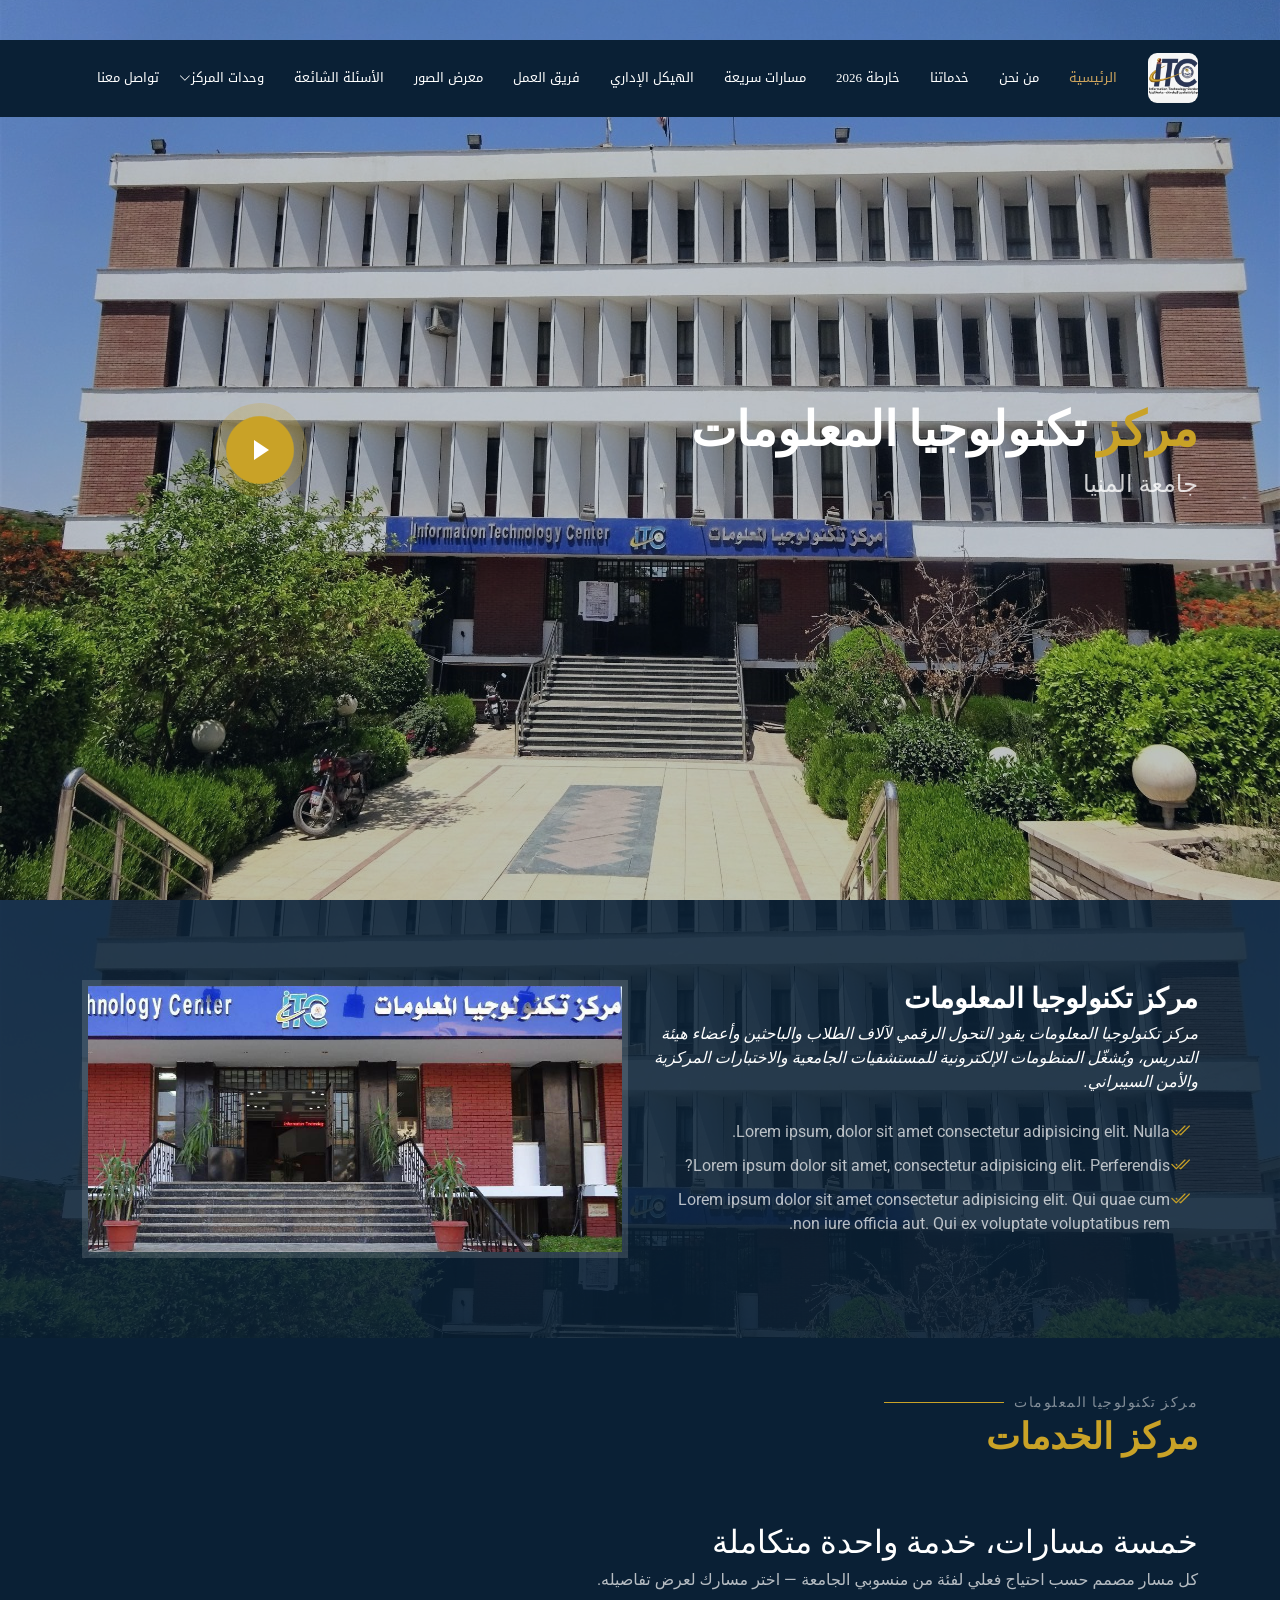
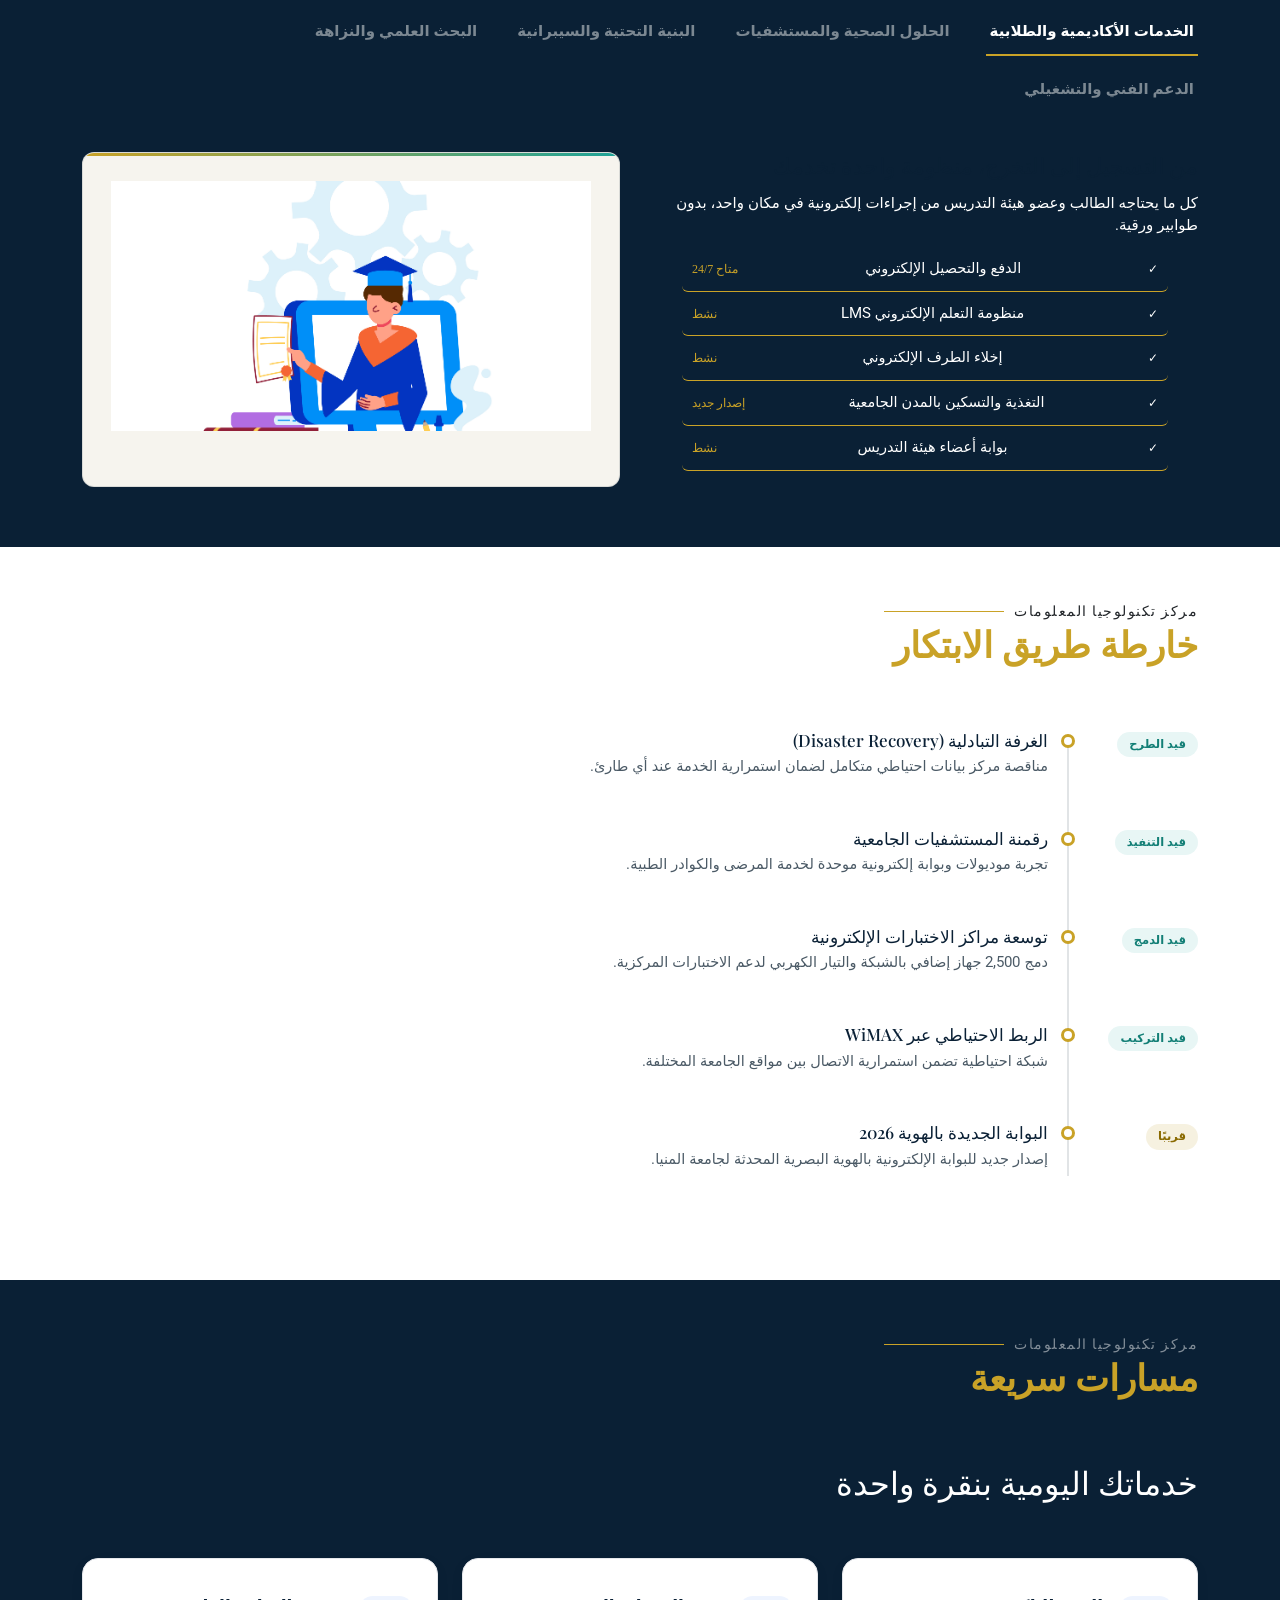
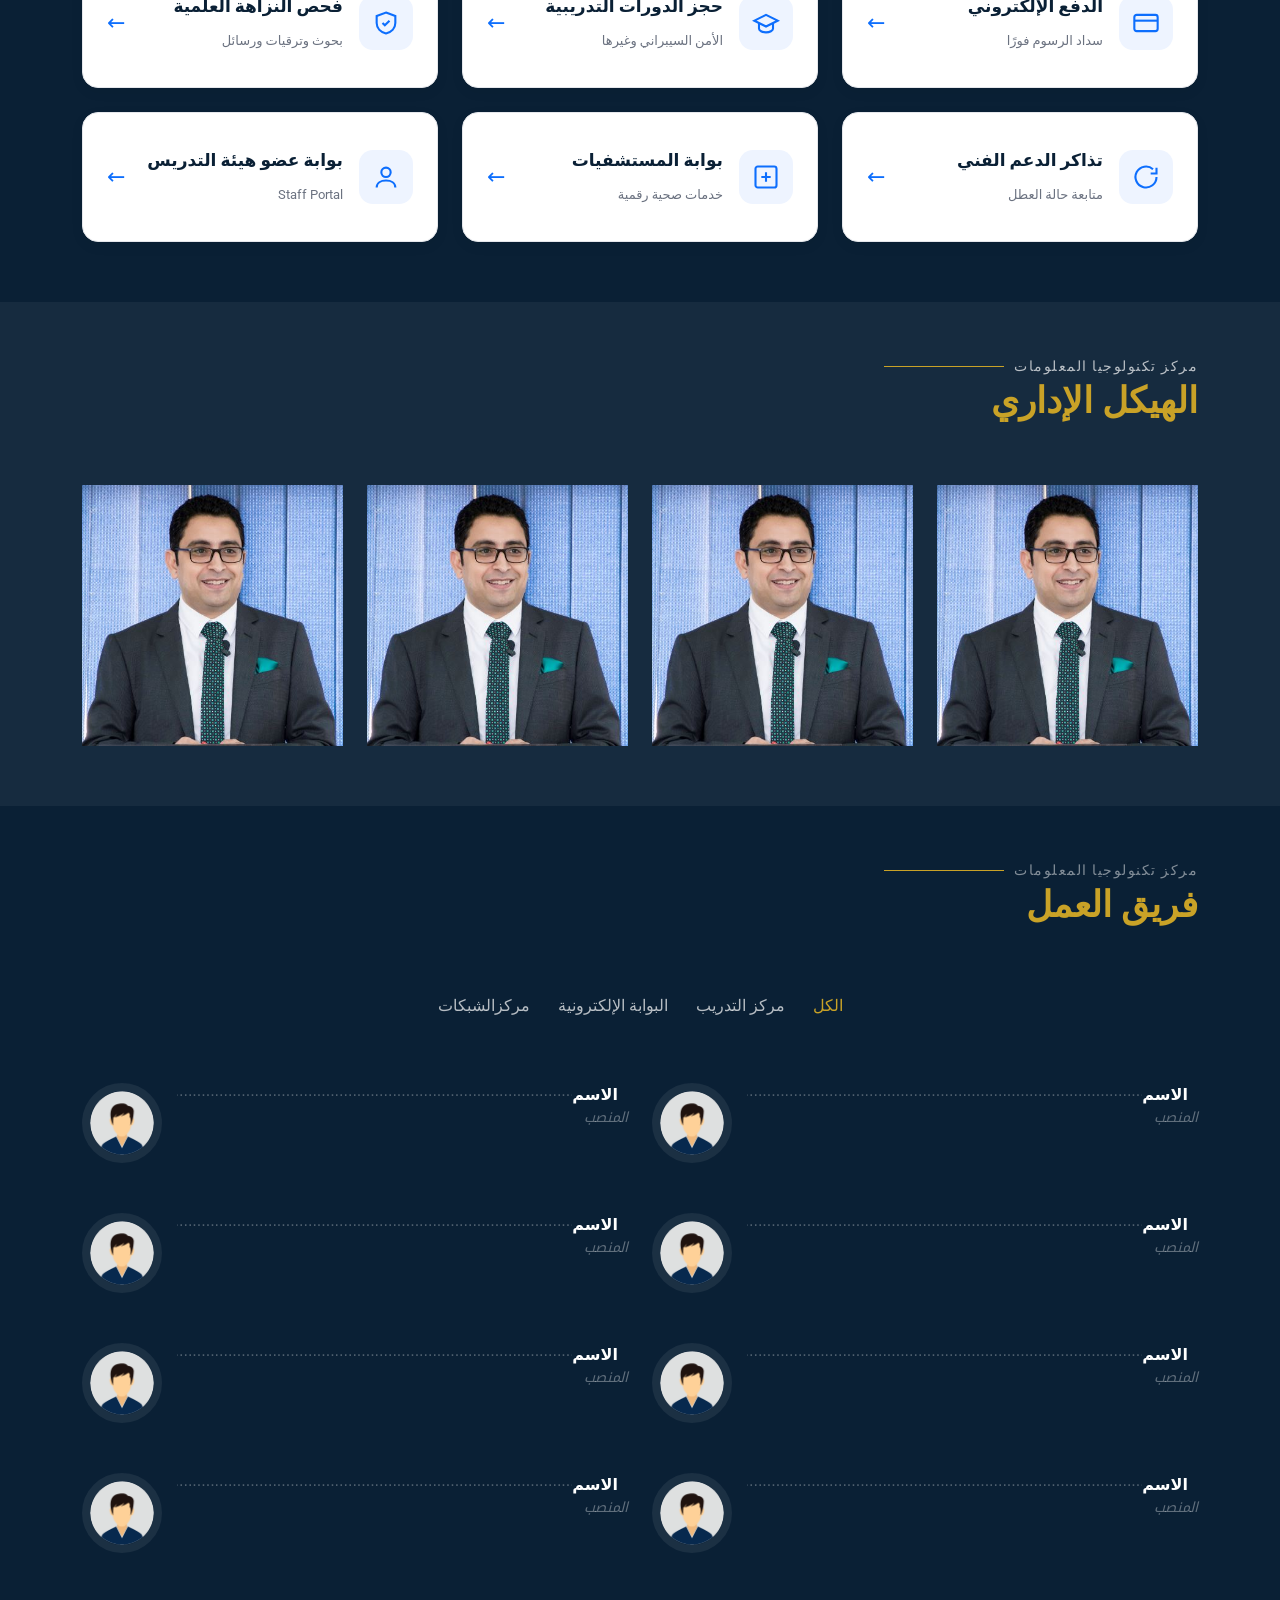
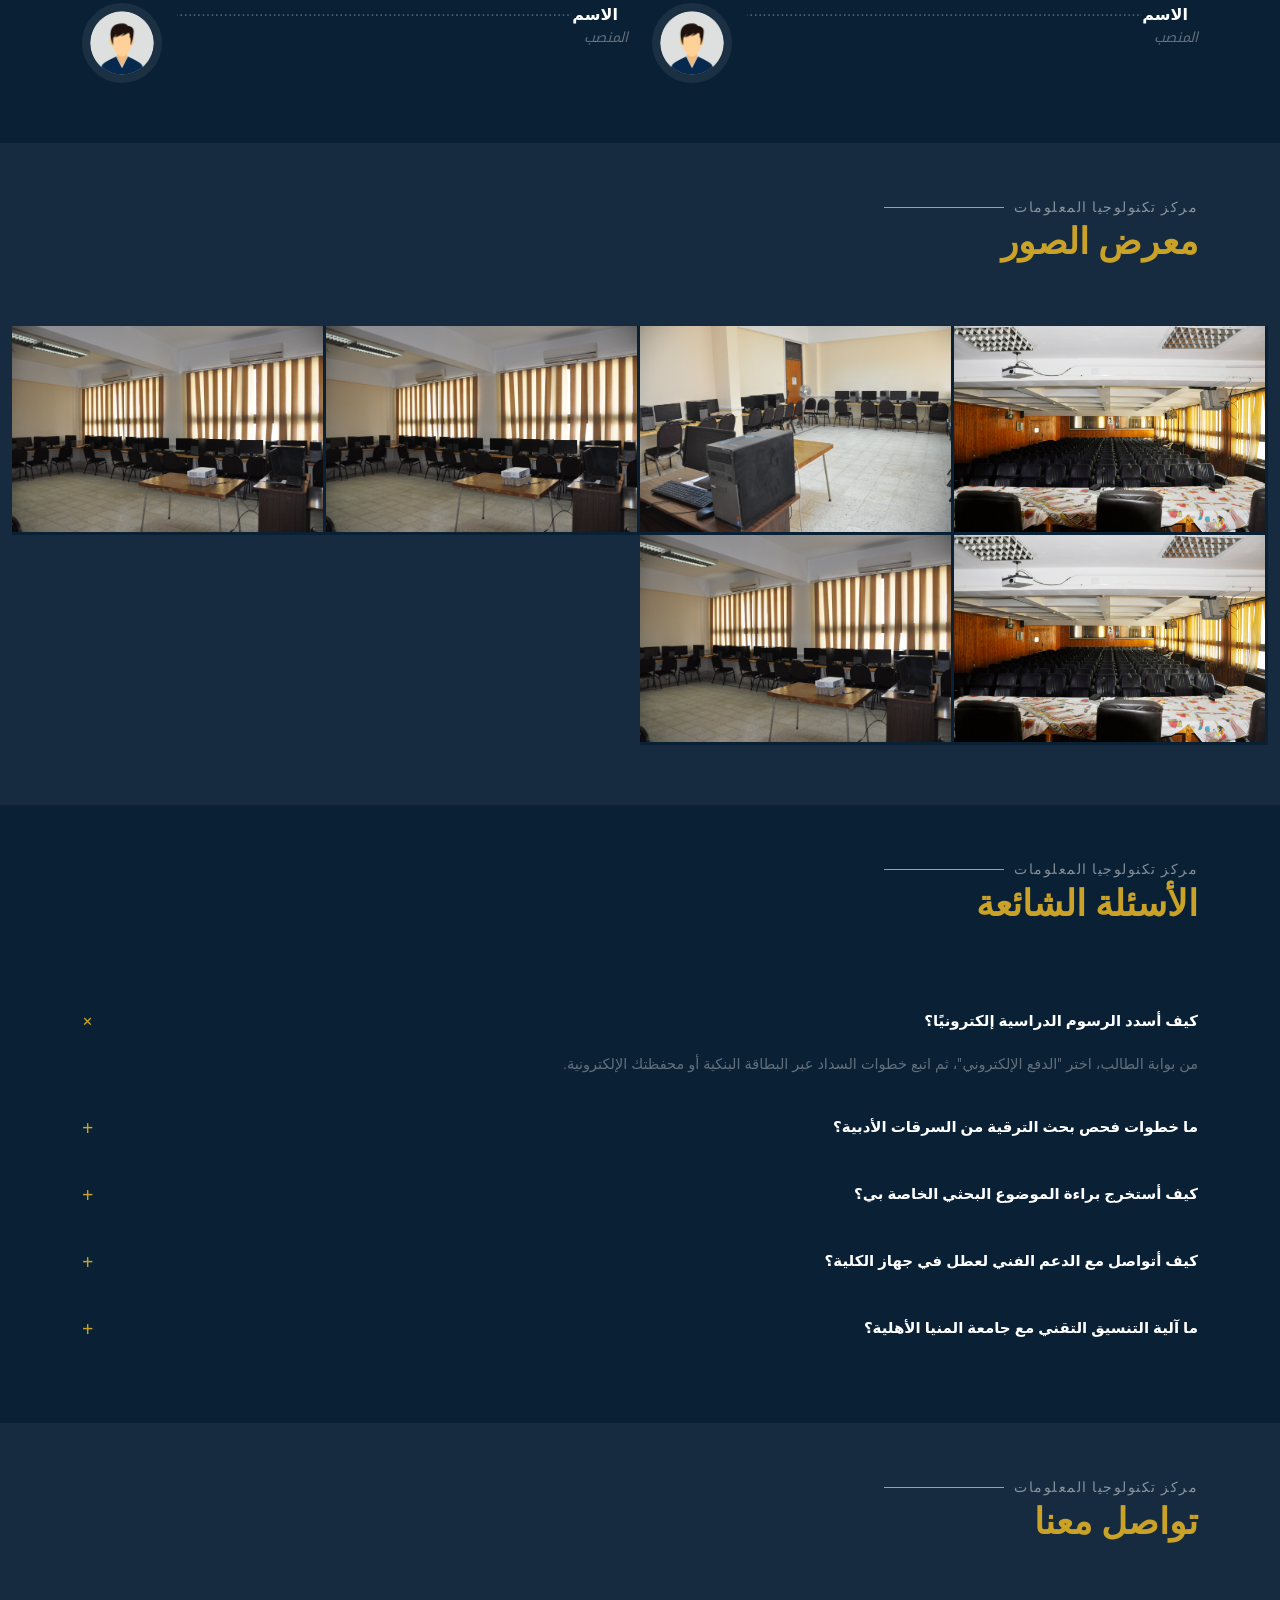
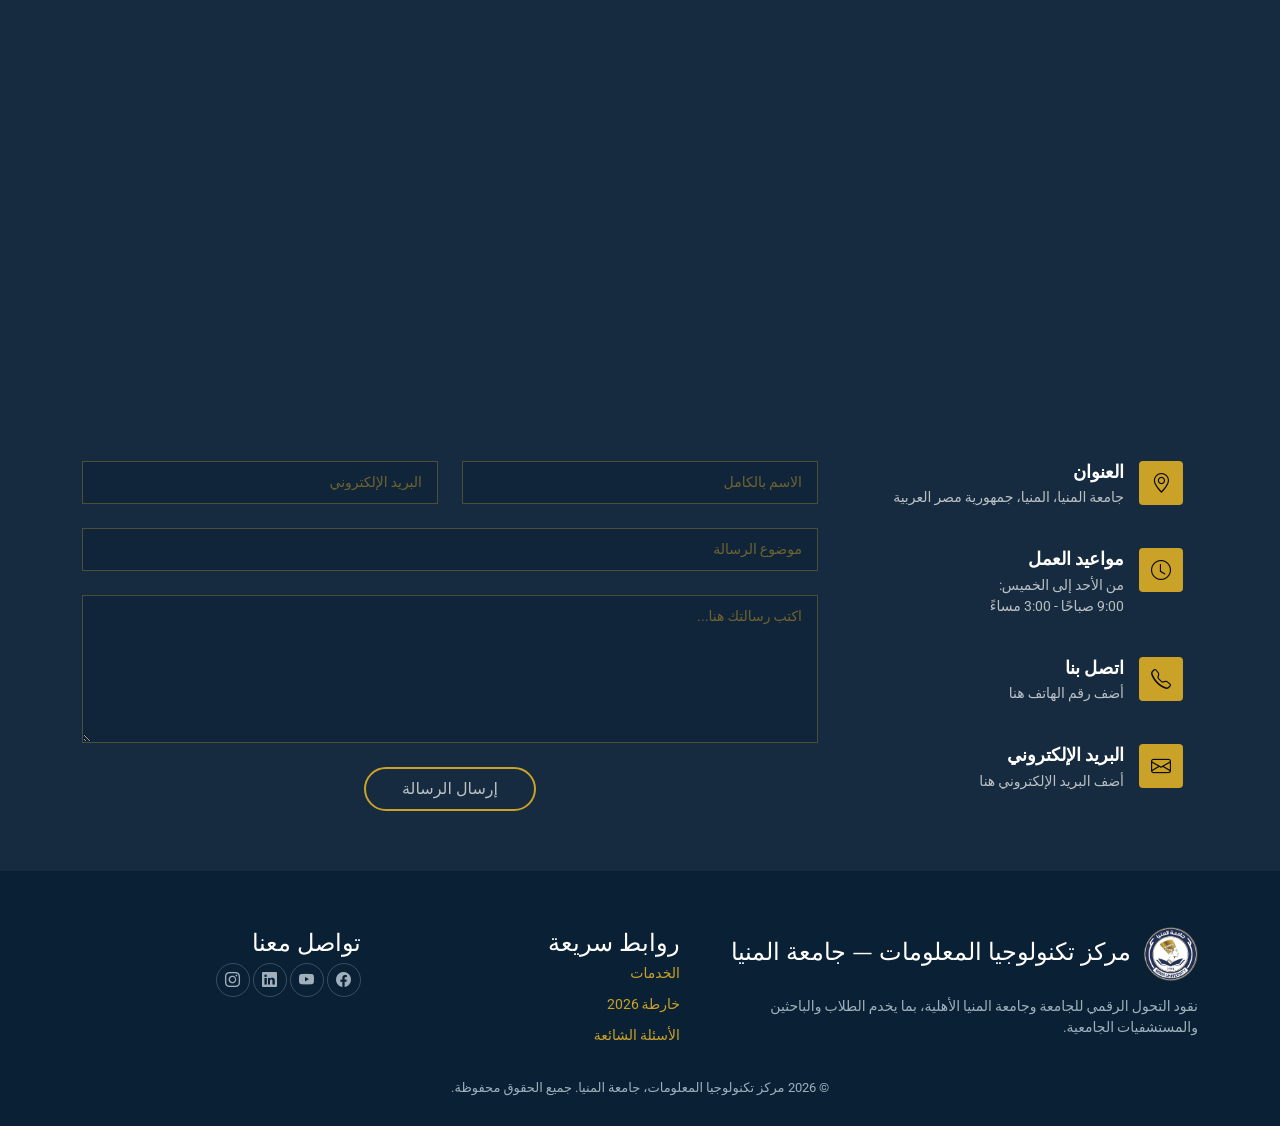
==== index.html @ e93d717c "Initial project upload" ====
<!DOCTYPE html>
<html lang="en">

<head>
  <meta charset="utf-8">
  <meta content="width=device-width, initial-scale=1.0" name="viewport">
  <title>ITC</title>
  <meta name="description" content="">
  <meta name="keywords" content="">

  <!-- Favicons --> 
  <link href="assets/img/favicon.png" rel="icon">
  <link href="assets/img/apple-touch-icon.png" rel="apple-touch-icon">

  <!-- Fonts -->
  <link href="https://fonts.googleapis.com" rel="preconnect">
  <link href="https://fonts.gstatic.com" rel="preconnect" crossorigin>
  <link href="https://fonts.googleapis.com/css2?family=Roboto:ital,wght@0,100;0,300;0,400;0,500;0,700;0,900;1,100;1,300;1,400;1,500;1,700;1,900&family=Poppins:ital,wght@0,100;0,200;0,300;0,400;0,500;0,600;0,700;0,800;0,900;1,100;1,200;1,300;1,400;1,500;1,600;1,700;1,800;1,900&family=Playfair+Display:ital,wght@0,400;0,500;0,600;0,700;0,800;0,900;1,400;1,500;1,600;1,700;1,800;1,900&display=swap" rel="stylesheet">

  <!-- Vendor CSS Files -->
  <link href="assets/vendor/bootstrap/css/bootstrap.min.css" rel="stylesheet">
  <link href="assets/vendor/bootstrap-icons/bootstrap-icons.css" rel="stylesheet">
  <link href="assets/vendor/aos/aos.css" rel="stylesheet">
  <link href="assets/vendor/glightbox/css/glightbox.min.css" rel="stylesheet">
  <link href="assets/vendor/swiper/swiper-bundle.min.css" rel="stylesheet">

  <!-- Main CSS File -->
  <link href="assets/css/main.css" rel="stylesheet">

  <!-- =======================================================
  * Template Name: Restaurantly
  * Template URL: https://bootstrapmade.com/restaurantly-restaurant-template/
  * Updated: Aug 07 2024 with Bootstrap v5.3.3
  * Author: BootstrapMade.com
  * License: https://bootstrapmade.com/license/
  ======================================================== -->
</head>

<body class="index-page" dir="rtl">

  <header id="header" class="header fixed-top">

    <div class="topbar d-flex align-items-center">
     
    </div><!-- End Top Bar -->

    <div class="branding d-flex align-items-cente">

      <div class="container position-relative d-flex align-items-center justify-content-between">
        <a href="index.html" class="logo d-flex align-items-center me-xl-0">
          <img src="assets/img/logo.jpg" style="background-color: #fff;border-radius: 9px;" alt="">
          <!-- <h5 class="sitename">مركز تكنولوجيا المعلومات</h4> -->
        </a>

        <nav id="navmenu" class="navmenu">
          <ul>
            <li><a href="#hero" class="active">الرئيسية<br></a></li>
            <li><a href="#about">من نحن </a></li>
            <li><a href="#services">خدماتنا</a></li>
            <li><a href="#roadmap">خارطة 2026</a></li>
            <li><a href="#quicklinks">مسارات سريعة </a></li>
            <li><a href="#Managers">الهيكل الإداري</a></li>
            <li><a href="#team"> فريق العمل</a></li>
            <li><a href="#gallery">معرض الصور</a></li>
            <li><a href="#quick-faq">الأسئلة الشائعة</a></li>
            <li class="dropdown"><a href="#"><span>وحدات المركز</span> <i class="bi bi-chevron-down toggle-dropdown"></i></a>
              <ul>
                <li><a href="unit1.html">وحدة البوابة الإلكترونية</a></li>
                <li><a href="#">وحدة البنية التحتية لشبكة المعلومات</a></li>
                <li><a href="#">وحدة نظم المعلومات الإدارية </a></li>
                <li><a href="#"> مركز التعلم الإلكتروني</a></li>
                <li><a href="#"> وحدة المكتبة الرقمية </a></li>
                <li><a href="#"> وحدة تدريب الرخصة الدولية لقيادة الحاسب الآلي</a></li>
                <li><a href="#"> وحدة البرمجة</a></li>
                <li><a href="#"> وحدة الصيانة</a></li>
                <li><a href="#">وحدة تدريب تكنولوجيا المعلومات  </a></li>
                <!-- <li class="dropdown"><a href="#"><span>Deep Dropdown</span> <i class="bi bi-chevron-down toggle-dropdown"></i></a>
                  <ul>
                    <li><a href="#">Deep Dropdown 1</a></li>
                    <li><a href="#">Deep Dropdown 2</a></li>
                    <li><a href="#">Deep Dropdown 3</a></li>
                    <li><a href="#">Deep Dropdown 4</a></li>
                    <li><a href="#">Deep Dropdown 5</a></li>
                  </ul>
                </li> -->
               
              </ul>
            </li>
            <li><a href="#contact">تواصل معنا</a></li>
          </ul>
          <i class="mobile-nav-toggle d-xl-none bi bi-list"></i>
        </nav>

        <!-- <a class="btn-book-a-table d-none d-xl-block" href="#book-a-table">Book a Table</a> -->

      </div>

    </div>

  </header>

  <main class="main">

    <!-- Hero Section -->
    <section id="hero" class="hero section dark-background">

      <img src="assets/img/hero-bg.jpg" alt="" data-aos="fade-in">

      <div class="container">
        <div class="row">
          <div class="col-lg-8 d-flex flex-column align-items-center align-items-lg-start">
            <h2 data-aos="fade-up" data-aos-delay="100"><span>مركز </span>تكنولوجيا المعلومات </h2>
            <p data-aos="fade-up" data-aos-delay="200">جامعة المنيا</p>
            <!-- <div class="d-flex mt-4" data-aos="fade-up" data-aos-delay="300">
              <a href="" class="cta-btn">Our Menu</a>
              <a href="" class="cta-btn">Book a Table</a>
            </div> -->
          </div>
          <div class="col-lg-4 d-flex align-items-center justify-content-center mt-5 mt-lg-0">
            <a href="https://www.youtube.com/watch?v=Y7f98aduVJ8" class="glightbox pulsating-play-btn"></a>
          </div>
        </div>
      </div>

    </section><!-- /Hero Section -->

    <!-- About Section -->
    <section id="about" class="about section">

      <div class="container" data-aos="fade-up" data-aos-delay="100">

        <div class="row gy-4">
          <div class="col-lg-6 order-1 order-lg-2">
            <img src="assets/img/itc.png" class="img-fluid about-img" alt="">
          </div>
          <div class="col-lg-6 order-2 order-lg-1 content">
            <h3>مركز تكنولوجيا المعلومات</h3>
            <p class="fst-italic">
              مركز تكنولوجيا المعلومات يقود التحول الرقمي لآلاف الطلاب والباحثين وأعضاء هيئة التدريس، ويُشغّل المنظومات الإلكترونية للمستشفيات الجامعية والاختبارات المركزية والأمن السيبراني.            </p>
            <ul>
              <li><i class="bi bi-check2-all"></i> <span>Lorem ipsum, dolor sit amet consectetur adipisicing elit. Nulla.</span></li>
              <li><i class="bi bi-check2-all"></i> <span>Lorem ipsum dolor sit amet, consectetur adipisicing elit. Perferendis?</span></li>
              <li><i class="bi bi-check2-all"></i> <span>Lorem ipsum dolor sit amet consectetur adipisicing elit. Qui quae cum non iure officia aut. Qui ex voluptate voluptatibus rem.</span></li>
            </ul>
          </div>
        </div>

      </div>

    </section>
    <!-- /About Section -->

    <!-- services Section -->
    <section class="services menu section" id="services">
      <!-- Section Title -->
      <div class="container section-title" data-aos="fade-up">
        <h2>مركز تكنولوجيا المعلومات</h2>
        <p>مركز الخدمات </p>
      </div>
      <!-- End Section Title -->

      <div class="container">
        <div class="row gy-4">
         <div class="wrap">
        <div class="section-head reveal">
          <h2>خمسة مسارات، خدمة واحدة متكاملة</h2>
          <p>كل مسار مصمم حسب احتياج فعلي لفئة من منسوبي الجامعة — اختر مسارك لعرض تفاصيله.</p>
        </div>
    
        <div class="filter-bar reveal" style="--d:.1s">
          <button class="filter-btn active" data-panel="p1">الخدمات الأكاديمية والطلابية</button>
          <button class="filter-btn" data-panel="p2">الحلول الصحية والمستشفيات</button>
          <button class="filter-btn" data-panel="p3">البنية التحتية والسيبرانية</button>
          <button class="filter-btn" data-panel="p4">البحث العلمي والنزاهة</button>
          <button class="filter-btn" data-panel="p5">الدعم الفني والتشغيلي</button>
        </div>
    
        <div class="service-panel active" id="p1">
          <div class="reveal" style="--d:.15s">
            <h3>من التسجيل إلى التخرج، منظومة واحدة تخدمك</h3>
            <p>كل ما يحتاجه الطالب وعضو هيئة التدريس من إجراءات إلكترونية في مكان واحد، بدون طوابير ورقية.</p>
            <ul class="service-list">
              <li>الدفع والتحصيل الإلكتروني <span class="tag">متاح 24/7</span></li>
              <li>منظومة التعلم الإلكتروني LMS <span class="tag">نشط</span></li>
              <li>إخلاء الطرف الإلكتروني <span class="tag">نشط</span></li>
              <li>التغذية والتسكين بالمدن الجامعية <span class="tag">إصدار جديد</span></li>
              <li>بوابة أعضاء هيئة التدريس <span class="tag">نشط</span></li>
            </ul>
            <!-- <a href="#" class="btn service-cta">قدّم طلبك الآن</a> -->
          </div>
          <div class="service-visual reveal" style="--d:.25s">
            <div class="mini-stat">
              <img src="assets/img/education.jpg" class="img-fluid about-img" alt="">
            </div>
          </div>
        </div>
    
        <div class="service-panel" id="p2">
          <div>
            <h3>رقمنة الرعاية الصحية بمعايير عالمية</h3>
            <p>تجربة موحدة لموديولات المستشفيات الجامعية وبوابتها الإلكترونية، مع إشراف كامل على اختبارات القطاع الصحي.</p>
            <ul class="service-list">
              <li>بوابة المستشفيات الإلكترونية <span class="tag">قيد التطوير</span></li>
              <li>موديولات إدارة المرضى <span class="tag">2026</span></li>
              <li>جدولة امتحانات القطاع الصحي <span class="tag">نشط</span></li>
              <li>الإشراف على الاختبارات المركزية <span class="tag">نشط</span></li>
            </ul>
            <!-- <a href="#" class="btn btn-primary service-cta">استكشف بوابة المستشفيات</a> -->
          </div>
          <div class="service-visual">
            <div class="mini-stat">
              <img src="assets/img/doctor.jpg" class="img-fluid about-img" alt="">
            </div>
          </div>
        </div>
    
        <div class="service-panel" id="p3">
          <div>
            <h3>حماية بيانات آلاف المستخدمين يوميًا</h3>
            <p>غرف بيانات مؤمّنة، شبكة موثوقة، واستراتيجية سيبرانية شاملة تغطي الجامعة والجامعة الأهلية معًا.</p>
            <ul class="service-list">
              <li>غرف البيانات Data Centers <span class="tag">نشط</span></li>
              <li>الربط الشبكي واللاسلكي <span class="tag">نشط</span></li>
              <li>الغرفة التبادلية DR <span class="tag">قيد الطرح</span></li>
              <li>الربط الاحتياطي WiMAX <span class="tag">قيد التركيب</span></li>
            </ul>
            <!-- <a href="#" class="btn btn-primary service-cta">اطّلع على سياسة الأمن السيبراني</a> -->
          </div>
          <div class="service-visual">
            <div class="mini-stat">
              <img src="assets/img/Infrastructure.jpg" class="img-fluid about-img" alt="">
            </div>
          </div>
        </div>
    
        <div class="service-panel" id="p4">
          <div>
            <h3>نزاهة علمية موثوقة، وتأثير بحثي مُقاس</h3>
            <p>فحص شامل للسرقات الأدبية، وقياس دقيق لمعاملات التأثير، ودعم كامل لاستخراج براءات الموضوعات البحثية.</p>
            <ul class="service-list">
              <li>فحص السرقات الأدبية <span class="tag">1,519 بحث</span></li>
              <li>قياس معاملات التأثير <span class="tag">745 لعام 2026</span></li>
              <li>استخراج براءات الموضوعات <span class="tag">664 لعام 2026</span></li>
            </ul>
            <!-- <a href="#" class="btn btn-primary service-cta">افحص بحثك الآن</a> -->
          </div>
          <div class="service-visual">
            <div class="mini-stat">
              <img src="assets/img/Scientific-esearch.jpg" class="img-fluid about-img" alt="">
            </div>
          </div>
        </div>
    
        <div class="service-panel" id="p5">
          <div>
            <h3>صيانة ودعم بلا انقطاع</h3>
            <p>فريق ميداني يغطي الحواسب والطابعات والشاشات التفاعلية وكاميرات المراقبة في كل كليات وإدارات الجامعة.</p>
            <ul class="service-list">
              <li>صيانة الأجهزة والشاشات التفاعلية <span class="tag">نشط</span></li>
              <li>كاميرات المراقبة <span class="tag">نشط</span></li>
              <li>تذاكر الدعم الفني <span class="tag">متاح دائمًا</span></li>
            </ul>
            <!-- <a href="#" class="btn btn-primary service-cta">افتح تذكرة دعم فني</a> -->
          </div>
          <div class="service-visual">
            <div class="mini-stat">
              <img src="assets/img/technology-technical.jpg" class="img-fluid about-img" alt="">
            </div>
          </div>
        </div>
         </div>
        </div>
      </div>
    
    </section>
    <!-- /services Section -->

    <!-- roadmap Section -->
    <section class="roadmap section" id="roadmap">
          <!-- Section Title -->
          <div class="container section-title" data-aos="fade-up">
            <h2 class="text-dark">مركز تكنولوجيا المعلومات</h2>
            <p> خارطة طريق الابتكار </p>
          </div>
          <!-- End Section Title -->
    
          <div class="container">
            <div class="row gy-4">
      <div class="wrap">
        <!-- <div class="section-head reveal">
          <h3>توسعات 2026 الاستراتيجية</h2>
          <p>مشاريع قيد التنفيذ الفعلي، بترتيب زمني واضح لمتابعة تقدّمها.</p>
        </div> -->
        <div class="timeline" id="timeline">
          <div class="t-track"><span class="t-fill"></span></div>
          <div class="t-item live reveal">
            <div class="t-status">قيد الطرح</div>
            <div class="t-node"><span></span></div>
            <div class="t-body"><h4>الغرفة التبادلية (Disaster Recovery)</h4><p>مناقصة مركز بيانات احتياطي متكامل لضمان استمرارية الخدمة عند أي طارئ.</p></div>
          </div>
          <div class="t-item live reveal" style="--d:.1s">
            <div class="t-status">قيد التنفيذ</div>
            <div class="t-node"><span></span></div>
            <div class="t-body"><h4>رقمنة المستشفيات الجامعية</h4><p>تجربة موديولات وبوابة إلكترونية موحدة لخدمة المرضى والكوادر الطبية.</p></div>
          </div>
          <div class="t-item live reveal" style="--d:.2s">
            <div class="t-status">قيد الدمج</div>
            <div class="t-node"><span></span></div>
            <div class="t-body"><h4>توسعة مراكز الاختبارات الإلكترونية</h4><p>دمج 2,500 جهاز إضافي بالشبكة والتيار الكهربي لدعم الاختبارات المركزية.</p></div>
          </div>
          <div class="t-item live reveal" style="--d:.3s">
            <div class="t-status">قيد التركيب</div>
            <div class="t-node"><span></span></div>
            <div class="t-body"><h4>الربط الاحتياطي عبر WiMAX</h4><p>شبكة احتياطية تضمن استمرارية الاتصال بين مواقع الجامعة المختلفة.</p></div>
          </div>
          <div class="t-item reveal" style="--d:.4s">
            <div class="t-status pending">قريبًا</div>
            <div class="t-node"><span></span></div>
            <div class="t-body"><h4>البوابة الجديدة بالهوية 2026</h4><p>إصدار جديد للبوابة الإلكترونية بالهوية البصرية المحدثة لجامعة المنيا.</p></div>
          </div>
        </div>
      </div>
      </div>
          </div>
          
    </section>
    <!-- /roadmap Section -->

    <!-- quicklinks Section -->
    <section class="quick-faq section" id="quicklinks">
           <!-- Section Title -->
           <div class="container section-title" data-aos="fade-up">
            <h2>مركز تكنولوجيا المعلومات</h2>
            <p> مسارات سريعة </p>
          </div>
          <!-- End Section Title -->
    
          <div class="container" >
            <div class="row gy-4">
       
          <div class="section-head reveal" style="margin-bottom:24px;" data-aos="fade-up">
            <h2>خدماتك اليومية بنقرة واحدة</h2>
          </div>
          <div class="quick-links" data-aos="fade-up">
            <a href="#" class="qlink reveal">
              <span class="qlink-icon"><svg viewBox="0 0 24 24" fill="none" stroke="currentColor" stroke-width="1.8"><rect x="2" y="5" width="20" height="14" rx="2"/><path d="M2 10h20"/></svg></span>
              <span class="qlink-body">الدفع الإلكتروني<small>سداد الرسوم فورًا</small></span>
              <span class="qlink-arrow">←</span>
            </a>
            <a href="#" class="qlink reveal" style="--d:.05s">
              <span class="qlink-icon"><svg viewBox="0 0 24 24" fill="none" stroke="currentColor" stroke-width="1.8"><path d="M22 10L12 5 2 10l10 5 10-5z"/><path d="M6 12v5c0 1.5 2.7 3 6 3s6-1.5 6-3v-5"/></svg></span>
              <span class="qlink-body">حجز الدورات التدريبية<small>الأمن السيبراني وغيرها</small></span>
              <span class="qlink-arrow">←</span>
            </a>
            <a href="#" class="qlink reveal" style="--d:.1s">
              <span class="qlink-icon"><svg viewBox="0 0 24 24" fill="none" stroke="currentColor" stroke-width="1.8"><path d="M12 3l8 3v6c0 4.5-3.5 7.8-8 9-4.5-1.2-8-4.5-8-9V6l8-3z"/><path d="M9 12l2 2 4-4"/></svg></span>
              <span class="qlink-body">فحص النزاهة العلمية<small>بحوث وترقيات ورسائل</small></span>
              <span class="qlink-arrow">←</span>
            </a>
            <a href="#" class="qlink reveal" style="--d:.15s">
              <span class="qlink-icon"><svg viewBox="0 0 24 24" fill="none" stroke="currentColor" stroke-width="1.8"><path d="M21 12a9 9 0 11-3-6.7"/><path d="M21 4v5h-5"/></svg></span>
              <span class="qlink-body">تذاكر الدعم الفني<small>متابعة حالة العطل</small></span>
              <span class="qlink-arrow">←</span>
            </a>
            <a href="#" class="qlink reveal" style="--d:.2s">
              <span class="qlink-icon"><svg viewBox="0 0 24 24" fill="none" stroke="currentColor" stroke-width="1.8"><rect x="3" y="3" width="18" height="18" rx="2"/><path d="M12 8v8M8 12h8"/></svg></span>
              <span class="qlink-body">بوابة المستشفيات<small>خدمات صحية رقمية</small></span>
              <span class="qlink-arrow">←</span>
            </a>
            <a href="#" class="qlink reveal" style="--d:.25s">
              <span class="qlink-icon"><svg viewBox="0 0 24 24" fill="none" stroke="currentColor" stroke-width="1.8"><circle cx="12" cy="8" r="4"/><path d="M4 21c0-4 3.6-6 8-6s8 2 8 6"/></svg></span>
              <span class="qlink-body">بوابة عضو هيئة التدريس<small>Staff Portal</small></span>
              <span class="qlink-arrow">←</span>
            </a>
          </div>
        </div>    
      </div>
    </section>
    <!-- /quicklinks Section -->

    <!-- Managers Section -->
       <section id="Managers" class="Managers light-bg section">

          <!-- Section Title -->
          <div class="container section-title" data-aos="fade-up">
            <h2>مركز تكنولوجيا المعلومات</h2>
            <p> الهيكل الإداري </p>
          </div><!-- End Section Title -->
    
          <div class="container">
    
            <div class="row gy-4">
    
              <div class="col-lg-3" data-aos="fade-up" data-aos-delay="100">
                <div class="member">
                  <img src="assets/img/team//m1.jpg" class="img-fluid" alt="">
                  <div class="member-info">
                    <div class="member-info-content">
                      <h4>د/ وليد مكرم محمد زكي </h4>
                      <span> المدير التنفيذي للمعلومات بالجامعة </span>
                    </div>
                    <div class="social">
                      <a href=""><i class="bi bi-twitter-x"></i></a>
                      <a href=""><i class="bi bi-facebook"></i></a>
                      <a href=""><i class="bi bi-instagram"></i></a>
                      <a href=""><i class="bi bi-linkedin"></i></a>
                    </div>
                  </div>
                </div>
              </div><!-- End Team Member -->
    
              <div class="col-lg-3" data-aos="fade-up" data-aos-delay="100">
                <div class="member">
                  <img src="assets/img/team/m1.jpg" class="img-fluid" alt="">
                  <div class="member-info">
                    <div class="member-info-content">
                      <h4>د/ وليد مكرم محمد زكي </h4>
                      <span> المدير التنفيذي للمعلومات بالجامعة </span>
                    </div>
                    <div class="social">
                      <a href=""><i class="bi bi-twitter-x"></i></a>
                      <a href=""><i class="bi bi-facebook"></i></a>
                      <a href=""><i class="bi bi-instagram"></i></a>
                      <a href=""><i class="bi bi-linkedin"></i></a>
                    </div>
                  </div>
                </div>
              </div><!-- End Team Member -->

              <div class="col-lg-3" data-aos="fade-up" data-aos-delay="100">
                <div class="member">
                  <img src="assets/img/team/m1.jpg" class="img-fluid" alt="">
                  <div class="member-info">
                    <div class="member-info-content">
                      <h4>د/ وليد مكرم محمد زكي </h4>
                      <span> المدير التنفيذي للمعلومات بالجامعة </span>
                    </div>
                    <div class="social">
                      <a href=""><i class="bi bi-twitter-x"></i></a>
                      <a href=""><i class="bi bi-facebook"></i></a>
                      <a href=""><i class="bi bi-instagram"></i></a>
                      <a href=""><i class="bi bi-linkedin"></i></a>
                    </div>
                  </div>
                </div>
              </div><!-- End Team Member -->

               <div class="col-lg-3" data-aos="fade-up" data-aos-delay="100">
                <div class="member">
                  <img src="assets/img/team/m1.jpg" class="img-fluid" alt="">
                  <div class="member-info">
                    <div class="member-info-content">
                      <h4>د/ وليد مكرم محمد زكي </h4>
                      <span> المدير التنفيذي للمعلومات بالجامعة </span>
                    </div>
                    <div class="social">
                      <a href=""><i class="bi bi-twitter-x"></i></a>
                      <a href=""><i class="bi bi-facebook"></i></a>
                      <a href=""><i class="bi bi-instagram"></i></a>
                      <a href=""><i class="bi bi-linkedin"></i></a>
                    </div>
                  </div>
                </div>
              </div><!-- End Team Member -->
    
            </div>
    
          </div>
    
       </section>
    <!-- /Managers Section -->

    <!-- team Section -->
    <section id="team" class="menu section">
      <!-- Section Title -->
      <div class="container section-title" data-aos="fade-up">
        <h2>مركز تكنولوجيا المعلومات</h2>
        <p>فريق العمل </p>
      </div><!-- End Section Title -->

      <div class="container isotope-layout" data-default-filter="*" data-layout="masonry" data-sort="original-order">

        <div class="row" data-aos="fade-up" data-aos-delay="100">
          <div class="col-lg-12 d-flex justify-content-center">
            <ul class="menu-filters isotope-filters">
              <li data-filter="*" class="filter-active">الكل</li>
              <li data-filter=".filter-starters">مركز التدريب</li>
              <li data-filter=".filter-salads">البوابة الإلكترونية</li>
              <li data-filter=".filter-specialty">مركزالشبكات</li>
            </ul>
          </div>
        </div><!-- Menu Filters -->

        <div class="row isotope-container" data-aos="fade-up" data-aos-delay="200">

          <div class="col-lg-6 menu-item isotope-item filter-starters">
            <img src="assets/img/team/icon.png" class="menu-img" alt="">
            <div class="menu-content">
              <a href="#">الاسم</a>
            </div>
            <div class="menu-ingredients">
              المنصب
            </div>
          </div><!-- Menu Item -->

          <div class="col-lg-6 menu-item isotope-item filter-specialty">
            <img src="assets/img/team/icon.png" class="menu-img" alt="">
            <div class="menu-content">
              <a href="#">الاسم</a>
            </div>
            <div class="menu-ingredients">
              المنصب
            </div>
          </div><!-- Menu Item -->

          <div class="col-lg-6 menu-item isotope-item filter-starters">
            <img src="assets/img/team/icon.png" class="menu-img" alt="">
            <div class="menu-content">
              <a href="#">الاسم</a>
            </div>
            <div class="menu-ingredients">
              المنصب
            </div>
          </div><!-- Menu Item -->

          <div class="col-lg-6 menu-item isotope-item filter-salads">
            <img src="assets/img/team/icon.png" class="menu-img" alt="">
            <div class="menu-content">
              <a href="#">الاسم</a>
            </div>
            <div class="menu-ingredients">
              المنصب
            </div>
          </div><!-- Menu Item -->

          <div class="col-lg-6 menu-item isotope-item filter-specialty">
            <img src="assets/img/team/icon.png" class="menu-img" alt="">
            <div class="menu-content">
              <a href="#">الاسم</a>
            </div>
            <div class="menu-ingredients">
              المنصب
            </div>
          </div><!-- Menu Item -->

          <div class="col-lg-6 menu-item isotope-item filter-starters">
            <img src="assets/img/team/icon.png" class="menu-img" alt="">
            <div class="menu-content">
              <a href="#">الاسم</a>
            </div>
            <div class="menu-ingredients">
              المنصب
            </div>
          </div><!-- Menu Item -->

          <div class="col-lg-6 menu-item isotope-item filter-salads">
            <img src="assets/img/team/icon.png" class="menu-img" alt="">
            <div class="menu-content">
              <a href="#">الاسم</a>
            </div>
            <div class="menu-ingredients">
              المنصب
            </div>
          </div><!-- Menu Item -->

          <div class="col-lg-6 menu-item isotope-item filter-salads">
            <img src="assets/img/team/icon.png" class="menu-img" alt="">
            <div class="menu-content">
              <a href="#">الاسم</a>
            </div>
            <div class="menu-ingredients">
              المنصب
            </div>
          </div><!-- Menu Item -->

          <div class="col-lg-6 menu-item isotope-item filter-specialty">
            <img src="assets/img/team/icon.png" class="menu-img" alt="">
            <div class="menu-content">
              <a href="#">الاسم</a>
            </div>
            <div class="menu-ingredients">
              المنصب
            </div>
          </div><!-- Menu Item -->

          <div class="col-lg-6 menu-item isotope-item filter-specialty">
            <img src="assets/img/team/icon.png" class="menu-img" alt="">
            <div class="menu-content">
              <a href="#">الاسم</a>
            </div>
            <div class="menu-ingredients">
              المنصب
            </div>
          </div><!-- Menu Item -->

        </div><!-- Menu Container -->

      </div>

    </section><!-- /Menu Section -->

    <!-- Gallery Section -->
    <section id="gallery" class="gallery light-bg section">

      <!-- Section Title -->
      <div class="container section-title" data-aos="fade-up">
        <h2>مركز تكنولوجيا المعلومات</h2>
        <p>معرض الصور</p>
      </div><!-- End Section Title -->

      <div class="container-fluid" data-aos="fade-up" data-aos-delay="100">

        <div class="row g-0">

          <div class="col-lg-3 col-md-4">
            <div class="gallery-item">
              <a href="assets/img/gallery/gallery-1.jpg" class="glightbox" data-gallery="images-gallery">
                <img src="assets/img/gallery/gallery-1.jpg" alt="" class="img-fluid">
              </a>
            </div>
          </div><!-- End Gallery Item -->

          <div class="col-lg-3 col-md-4">
            <div class="gallery-item">
              <a href="assets/img/gallery/gallery-2.jpeg" class="glightbox" data-gallery="images-gallery">
                <img src="assets/img/gallery/gallery-2.jpeg" alt="" class="img-fluid">
              </a>
            </div>
          </div><!-- End Gallery Item -->

          <div class="col-lg-3 col-md-4">
            <div class="gallery-item">
              <a href="assets/img/gallery/gallery-3.jpeg" class="glightbox" data-gallery="images-gallery">
                <img src="assets/img/gallery/gallery-3.jpeg" alt="" class="img-fluid">
              </a>
            </div>
          </div><!-- End Gallery Item -->
          <div class="col-lg-3 col-md-4">
            <div class="gallery-item">
              <a href="assets/img/gallery/gallery-3.jpeg" class="glightbox" data-gallery="images-gallery">
                <img src="assets/img/gallery/gallery-3.jpeg" alt="" class="img-fluid">
              </a>
            </div>
          </div><!-- End Gallery Item -->

          <div class="col-lg-3 col-md-4">
            <div class="gallery-item">
              <a href="assets/img/gallery/gallery-1.jpg" class="glightbox" data-gallery="images-gallery">
                <img src="assets/img/gallery/gallery-1.jpg" alt="" class="img-fluid">
              </a>
            </div>
          </div><!-- End Gallery Item --> 

          <div class="col-lg-3 col-md-4">
            <div class="gallery-item">
              <a href="assets/img/gallery/gallery-3.jpeg" class="glightbox" data-gallery="images-gallery">
                <img src="assets/img/gallery/gallery-3.jpeg" alt="" class="img-fluid">
              </a>
            </div>
          </div><!-- End Gallery Item -->


        </div>

      </div>

    </section><!-- /Gallery Section -->

    <section class="quick-faq" id="quick-faq">
           <!-- Section Title -->
           <div class="container section-title" data-aos="fade-up">
            <h2>مركز تكنولوجيا المعلومات</h2>
            <p>  الأسئلة الشائعة </p>
          </div>
          <!-- End Section Title -->
    
          <div class="container" data-aos="fade-up">
            <div class="row gy-4">
              <div id="faq">
        
                <div class="faq-item open">
                  <button class="faq-q" aria-expanded="true">كيف أسدد الرسوم الدراسية إلكترونيًا؟</button>
                  <div class="faq-a">من بوابة الطالب، اختر "الدفع الإلكتروني"، ثم اتبع خطوات السداد عبر البطاقة البنكية أو محفظتك الإلكترونية.</div>
                </div>
                <div class="faq-item">
                  <button class="faq-q" aria-expanded="false">ما خطوات فحص بحث الترقية من السرقات الأدبية؟</button>
                  <div class="faq-a">ارفع ملف البحث عبر خدمة "فحص النزاهة العلمية"، وستصلك نتيجة التقرير خلال المدة المحددة على البوابة.</div>
                </div>
                <div class="faq-item">
                  <button class="faq-q" aria-expanded="false">كيف أستخرج براءة الموضوع البحثي الخاصة بي؟</button>
                  <div class="faq-a">تواصل مع وحدة الملكية الفكرية بالمكتبة الرقمية عبر نموذج الطلب المتاح ضمن مسار "البحث العلمي والنزاهة".</div>
                </div>
                <div class="faq-item">
                  <button class="faq-q" aria-expanded="false">كيف أتواصل مع الدعم الفني لعطل في جهاز الكلية؟</button>
                  <div class="faq-a">افتح تذكرة دعم فني من المسارات السريعة، وحدد نوع الجهاز والمشكلة وموقع الكلية.</div>
                </div>
                <div class="faq-item">
                  <button class="faq-q" aria-expanded="false">ما آلية التنسيق التقني مع جامعة المنيا الأهلية؟</button>
                  <div class="faq-a">يتم التنسيق عبر فريق مشترك يشرف على ميكنة شئون الطلاب والكنترولات ومنظومة LMS والبوابة الإلكترونية.</div>
                </div>
              </div>
     
      </div>
    </section>


    <!-- Contact Section -->
    <section id="contact" class="contact light-bg section">

      <!-- Section Title -->
      <div class="container section-title" data-aos="fade-up">
        <h2>مركز تكنولوجيا المعلومات</h2>
        <p> تواصل معنا</p>
      </div><!-- End Section Title -->

      <div class="mb-5" data-aos="fade-up" data-aos-delay="200">
        <iframe style="border:0; width: 100%; height: 400px;" src="https://www.google.com/maps/embed?pb=!1m18!1m12!1m3!1d112595.42453741873!2d30.587734543359375!3d28.12800360000001!2m3!1f0!2f0!3f0!3m2!1i1024!2i768!4f13.1!3m3!1m2!1s0x145b2552474cdc59%3A0xd9d57bc4a705a4ae!2sITI%20-%20Information%20Technology%20Institute%20(AlMinya)!5e0!3m2!1sen!2seg!4v1791199198286!5m2!1sen!2seg" frameborder="0" allowfullscreen="" loading="lazy" referrerpolicy="no-referrer-when-downgrade"></iframe>
      </div><!-- End Google Maps -->

<div class="container" data-aos="fade-up" data-aos-delay="100" >

  <div class="row gy-4">

    <!-- بيانات التواصل -->
    <div class="col-lg-4">

      <div class="info-item d-flex" data-aos="fade-up" data-aos-delay="300">
        <i class="bi bi-geo-alt flex-shrink-0"></i>
        <div>
          <h3>العنوان</h3>
          <p>جامعة المنيا، المنيا، جمهورية مصر العربية</p>
        </div>
      </div>

      <div class="info-item d-flex" data-aos="fade-up" data-aos-delay="400">
        <i class="bi bi-clock flex-shrink-0"></i>
        <div>
          <h3>مواعيد العمل</h3>
          <p>من الأحد إلى الخميس:<br>9:00 صباحًا - 3:00 مساءً</p>
        </div>
      </div>

      <div class="info-item d-flex" data-aos="fade-up" data-aos-delay="400">
        <i class="bi bi-telephone flex-shrink-0"></i>
        <div>
          <h3>اتصل بنا</h3>
          <p>أضف رقم الهاتف هنا</p>
        </div>
      </div>

      <div class="info-item d-flex" data-aos="fade-up" data-aos-delay="500">
        <i class="bi bi-envelope flex-shrink-0"></i>
        <div>
          <h3>البريد الإلكتروني</h3>
          <p>أضف البريد الإلكتروني هنا</p>
        </div>
      </div>

    </div>

    <!-- نموذج التواصل -->
    <div class="col-lg-8">

      <form action="forms/contact.php" method="post"
            class="php-email-form"
            data-aos="fade-up" data-aos-delay="200">

        <div class="row gy-4">

          <div class="col-md-6">
            <input type="text" name="name" class="form-control"
                   placeholder="الاسم بالكامل" required>
          </div>

          <div class="col-md-6">
            <input type="email" class="form-control" name="email"
                   placeholder="البريد الإلكتروني" required>
          </div>

          <div class="col-md-12">
            <input type="text" class="form-control" name="subject"
                   placeholder="موضوع الرسالة" required>
          </div>

          <div class="col-md-12">
            <textarea class="form-control" name="message" rows="6"
                      placeholder="اكتب رسالتك هنا..." required></textarea>
          </div>

          <div class="col-md-12 text-center">
            <div class="loading">جارٍ الإرسال...</div>
            <div class="error-message"></div>
            <div class="sent-message">
              تم إرسال رسالتك بنجاح، شكرًا لتواصلك معنا!
            </div>

            <button type="submit">إرسال الرسالة</button>
          </div>

        </div>
      </form>

    </div>
    <!-- نهاية نموذج التواصل -->

  </div>

</div>
    </section><!-- /Contact Section -->

  </main>

  <footer id="footer" class="footer">

    <div class="container footer-top">
      <div class="wrap">
        <div class="foot-grid">
          <div class="footer-brand">
            <div class="footer-brand-header">
              <img
                src="assets/img/logo.png"
                alt="شعار مركز تكنولوجيا المعلومات"
                class="footer-logo"
              >

              <h4>مركز تكنولوجيا المعلومات — جامعة المنيا</h4>
            </div>

            <p class="footer-description">
              نقود التحول الرقمي للجامعة وجامعة المنيا الأهلية،
              بما يخدم الطلاب والباحثين والمستشفيات الجامعية.
            </p>
          </div>
        <div>
            <h4>روابط سريعة</h4>
            <ul>
              <li><a href="#services">الخدمات</a></li>
              <li><a href="#roadmap">خارطة 2026</a></li>
              <li><a href="#faq">الأسئلة الشائعة</a></li>
            </ul>
          </div>
        <div class="footer-contact">
          <h4>تواصل معنا</h4>

          <div class="footer-social">
            <a href="#" aria-label="Facebook" title="Facebook">
              <i class="bi bi-facebook"></i>
            </a>

            <a href="#" aria-label="YouTube" title="YouTube">
              <i class="bi bi-youtube"></i>
            </a>

            <a href="#" aria-label="LinkedIn" title="LinkedIn">
              <i class="bi bi-linkedin"></i>
            </a>

            <a href="#" aria-label="Instagram" title="Instagram">
              <i class="bi bi-instagram"></i>
            </a>
          </div>
        </div>
        </div>
        <div class="foot-bottom">© 2026 مركز تكنولوجيا المعلومات، جامعة المنيا. جميع الحقوق محفوظة.</div>
      </div>
    </div>



  </footer>

  <!-- Scroll Top -->
  <a href="#" id="scroll-top" class="scroll-top d-flex align-items-center justify-content-center"><i class="bi bi-arrow-up-short"></i></a>

  <!-- Preloader -->
  <div id="preloader"></div>

  <!-- Vendor JS Files -->
  <script src="assets/vendor/bootstrap/js/bootstrap.bundle.min.js"></script>
  <script src="assets/vendor/php-email-form/validate.js"></script>
  <script src="assets/vendor/aos/aos.js"></script>
  <script src="assets/vendor/glightbox/js/glightbox.min.js"></script>
  <script src="assets/vendor/imagesloaded/imagesloaded.pkgd.min.js"></script>
  <script src="assets/vendor/isotope-layout/isotope.pkgd.min.js"></script>
  <script src="assets/vendor/swiper/swiper-bundle.min.js"></script>

  <!-- Main JS File -->
  <script src="assets/js/main.js"></script>

</body>

</html>
---- assets/css/main.css ----
/**
* Template Name: Restaurantly
* Template URL: https://bootstrapmade.com/restaurantly-restaurant-template/
* Updated: Aug 07 2024 with Bootstrap v5.3.3
* Author: BootstrapMade.com
* License: https://bootstrapmade.com/license/
*/

/*--------------------------------------------------------------
# Font & Color Variables
# Help: https://bootstrapmade.com/color-system/
--------------------------------------------------------------*/
/* Fonts */
@font-face {
    font-family: myFirstFont;
    src: url(../fonts/Droid-Arabic-Kufi.ttf);
}
:root {
  --default-font: "Roboto",  system-ui, -apple-system, "Segoe UI", Roboto, "Helvetica Neue", Arial, "Noto Sans", "Liberation Sans", sans-serif, "Apple Color Emoji", "Segoe UI Emoji", "Segoe UI Symbol", "Noto Color Emoji";
  --heading-font: "Playfair Display",  sans-serif;
  --nav-font: myFirstFont;
}

/* Global Colors - The following color variables are used throughout the website. Updating them here will change the color scheme of the entire website */
:root { 
  --background-color: #0A2035; /* Background color for the entire website, including individual sections */
  --default-color: rgba(255, 255, 255, 0.7); /* Default color used for the majority of the text content across the entire website */
  --heading-color: #ffffff; /* Color for headings, subheadings and title throughout the website */
  --accent-color: #C9A227; /* Accent color that represents your brand on the website. It's used for buttons, links, and other elements that need to stand out */
  --surface-color: #29261f; /* The surface color is used as a background of boxed elements within sections, such as cards, icon boxes, or other elements that require a visual separation from the global background. */
  --contrast-color: #0c0b09; /* Contrast color for text, ensuring readability against backgrounds of accent, heading, or default colors. */
  --navy: #0A2035;
  --navy-2: #0F2A44;
  --gold: #C9A227;
  --gold-soft: #E4C766;
  --signal: #1FA398;
  --signal-deep: #137F76;
  --paper: #F6F4EE;
  --ink: #101418;
  --line: rgba(255,255,255,0.14);
  --line-dark: rgba(10,32,53,0.12);
  --nav-h: 72px;
  --shadow-lg: 0 30px 60px rgba(4,16,28,.35);
  --shadow-md: 0 12px 28px rgba(10,32,53,.10);
}

/* Nav Menu Colors - The following color variables are used specifically for the navigation menu. They are separate from the global colors to allow for more customization options */
:root {
  --nav-color: #ffffff;  /* The default color of the main navmenu links */
  --nav-hover-color: #cda45e; /* Applied to main navmenu links when they are hovered over or active */
  --nav-mobile-background-color: #29261f; /* Used as the background color for mobile navigation menu */
  --nav-dropdown-background-color: #29261f; /* Used as the background color for dropdown items that appear when hovering over primary navigation items */
  --nav-dropdown-color: #ffffff; /* Used for navigation links of the dropdown items in the navigation menu. */
  --nav-dropdown-hover-color: #cda45e; /* Similar to --nav-hover-color, this color is applied to dropdown navigation links when they are hovered over. */
}

/* Color Presets - These classes override global colors when applied to any section or element, providing reuse of the sam color scheme. */

.light-background {
  --background-color: #29261f;
  --surface-color: #464135;
}

.dark-background {
  --background-color: #0A2035;
  --default-color: #ffffff;
  --heading-color: #ffffff;
  --surface-color: #1a1a1a;
  --contrast-color: #ffffff;
}

/* Smooth scroll */
:root {
  scroll-behavior: smooth;
}

/*--------------------------------------------------------------
# General Styling & Shared Classes
--------------------------------------------------------------*/
body {
  color: var(--default-color);
  background-color: var(--background-color);
  font-family: var(--default-font);
}

a {
  color: var(--accent-color);
  text-decoration: none;
  transition: 0.3s;
}

a:hover {
  color: color-mix(in srgb, var(--accent-color), transparent 25%);
  text-decoration: none;
}

h1,
h2,
h3,
h4,
h5,
h6 {
  color: var(--heading-color);
  font-family: var(--heading-font);
}

/* PHP Email Form Messages
------------------------------*/
.php-email-form .error-message {
  display: none;
  background: #df1529;
  color: #ffffff;
  text-align: left;
  padding: 15px;
  margin-bottom: 24px;
  font-weight: 600;
}

.php-email-form .sent-message {
  display: none;
  color: #ffffff;
  background: #059652;
  text-align: center;
  padding: 15px;
  margin-bottom: 24px;
  font-weight: 600;
}

.php-email-form .loading {
  display: none;
  background: var(--surface-color);
  text-align: center;
  padding: 15px;
  margin-bottom: 24px;
}

.php-email-form .loading:before {
  content: "";
  display: inline-block;
  border-radius: 50%;
  width: 24px;
  height: 24px;
  margin: 0 10px -6px 0;
  border: 3px solid var(--accent-color);
  border-top-color: var(--surface-color);
  animation: php-email-form-loading 1s linear infinite;
}

@keyframes php-email-form-loading {
  0% {
    transform: rotate(0deg);
  }

  100% {
    transform: rotate(360deg);
  }
}

/* Pulsating Play Button
------------------------------*/
.pulsating-play-btn {
  width: 94px;
  height: 94px;
  background: radial-gradient(var(--accent-color) 50%, color-mix(in srgb, var(--accent-color), transparent 75%) 52%);
  border-radius: 50%;
  display: block;
  position: relative;
  overflow: hidden;
}

.pulsating-play-btn:before {
  content: "";
  position: absolute;
  width: 120px;
  height: 120px;
  animation-delay: 0s;
  animation: pulsate-play-btn 2s;
  animation-direction: forwards;
  animation-iteration-count: infinite;
  animation-timing-function: steps;
  opacity: 1;
  border-radius: 50%;
  border: 5px solid color-mix(in srgb, var(--accent-color), transparent 30%);
  top: -15%;
  left: -15%;
  background: rgba(198, 16, 0, 0);
}

.pulsating-play-btn:after {
  content: "";
  position: absolute;
  left: 50%;
  top: 50%;
  transform: translateX(-40%) translateY(-50%);
  width: 0;
  height: 0;
  border-top: 10px solid transparent;
  border-bottom: 10px solid transparent;
  border-left: 15px solid #fff;
  z-index: 100;
  transition: all 400ms cubic-bezier(0.55, 0.055, 0.675, 0.19);
}

.pulsating-play-btn:hover:before {
  content: "";
  position: absolute;
  left: 50%;
  top: 50%;
  transform: translateX(-40%) translateY(-50%);
  width: 0;
  height: 0;
  border: none;
  border-top: 10px solid transparent;
  border-bottom: 10px solid transparent;
  border-left: 15px solid #fff;
  z-index: 200;
  animation: none;
  border-radius: 0;
}

.pulsating-play-btn:hover:after {
  border-left: 15px solid var(--accent-color);
  transform: scale(20);
}

@keyframes pulsate-play-btn {
  0% {
    transform: scale(0.6, 0.6);
    opacity: 1;
  }

  100% {
    transform: scale(1, 1);
    opacity: 0;
  }
}

/*--------------------------------------------------------------
# Global Header
--------------------------------------------------------------*/
.header {
  --background-color:#0A2035;
  color: var(--default-color);
  transition: all 0.5s;
  z-index: 997;
}

.header .topbar {
  height: 40px;
  padding: 0;
  font-size: 14px;
  transition: all 0.5s;
}

.header .topbar .contact-info i {
  font-style: normal;
  color: var(--accent-color);
}

.header .topbar .contact-info i a,
.header .topbar .contact-info i span {
  padding-left: 5px;
  color: var(--heading-color);
}

@media (max-width: 575px) {

  .header .topbar .contact-info i a,
  .header .topbar .contact-info i span {
    font-size: 13px;
  }
}

.header .topbar .contact-info i a {
  line-height: 0;
  transition: 0.3s;
}

.header .topbar .contact-info i a:hover {
  color: var(--accent-color);
  text-decoration: underline;
}

.header .topbar .languages ul {
  display: flex;
  flex-wrap: wrap;
  list-style: none;
  padding: 0;
  margin: 0;
  color: var(--gold);
}

.header .topbar .languages ul a {
  color: var(--default-color);
}

.header .topbar .languages ul a:hover {
  color: var(--accent-color);
}

.header .topbar .languages ul li+li {
  padding-left: 10px;
}

.header .topbar .languages ul li+li::before {
  display: inline-block;
  padding-right: 10px;
  color: color-mix(in srgb, var(--default-color), transparent 10%);
  content: "/";
}

.header .branding {
  background-color: var(--background-color);
  min-height: 60px;
  padding: 10px 0;
  transition: 0.3s;
  border-bottom: 1px solid var(--background-color);
}

.header .logo {
  line-height: 1;
}

.header .logo img {
  max-height: 50px;
  margin-left: 10px;
}

.header .logo h1 {
  font-size: 30px;
  margin: 0;
  font-weight: 700;
  color: var(--heading-color);
}

.header .btn-book-a-table,
.header .btn-book-a-table:focus {
  color: var(--default-color);
  border: 2px solid var(--accent-color);
  text-transform: uppercase;
  font-size: 14px;
  padding: 6px 24px;
  margin: 0 5px 0 30px;
  border-radius: 50px;
  transition: 0.3s;
}

.header .btn-book-a-table:hover,
.header .btn-book-a-table:focus:hover {
  color: var(--default-color);
  background: var(--accent-color);
}

.scrolled .header .topbar {
  height: 0;
  visibility: hidden;
  overflow: hidden;
}

.scrolled .header .branding {
  border-color: color-mix(in srgb, var(--accent-color), transparent 80%);
}

/* Global Header on Scroll
------------------------------*/
.scrolled .header {
  --background-color: #ffff;
  --nav-color: #0A2035;
  --heading-color: #0A2035;

}

/*--------------------------------------------------------------
# Navigation Menu
--------------------------------------------------------------*/
/* Navmenu - Desktop */
@media (min-width: 1200px) {
  .navmenu {
    padding: 0;
  }

  .navmenu ul {
    margin: 0;
    padding: 0;
    display: flex;
    list-style: none;
    align-items: center;
  }

  .navmenu li {
    position: relative;
  }

  .navmenu a,
  .navmenu a:focus {
    color: var(--nav-color);
    padding: 18px 15px;
    font-size: 13px;
    font-family: var(--nav-font);
    font-weight: 400;
    display: flex;
    align-items: center;
    justify-content: space-between;
    white-space: nowrap;
    transition: 0.3s;
  }

  .navmenu a i,
  .navmenu a:focus i {
    font-size: 12px;
    line-height: 0;
    margin-left: 5px;
    transition: 0.3s;
  }

  .navmenu li:last-child a {
    padding-right: 0;
  }

  .navmenu li:hover>a,
  .navmenu .active,
  .navmenu .active:focus {
    color: var(--nav-hover-color);
  }

  .navmenu .dropdown ul {
    margin: 0;
    padding: 10px 0;
    background: var(--background-color);
    display: block;
    position: absolute;
    visibility: hidden;
    left: 14px;
    top: 130%;
    opacity: 0;
    transition: 0.3s;
    border-radius: 4px;
    z-index: 99;
  }

  .navmenu .dropdown ul li {
    min-width: 200px;
  }

  .navmenu .dropdown ul a {
    padding: 10px 20px;
    font-size: 15px;
    text-transform: none;
    /* color: var(--nav-dropdown-color); */
  }

  .navmenu .dropdown ul a i {
    font-size: 12px;
  }

  .navmenu .dropdown ul a:hover,
  .navmenu .dropdown ul .active:hover,
  .navmenu .dropdown ul li:hover>a {
    color: var(--nav-dropdown-hover-color);
  }

  .navmenu .dropdown:hover>ul {
    opacity: 1;
    top: 100%;
    visibility: visible;
  }

  .navmenu .dropdown .dropdown ul {
    top: 0;
    left: -90%;
    visibility: hidden;
  }

  .navmenu .dropdown .dropdown:hover>ul {
    opacity: 1;
    top: 0;
    left: -100%;
    visibility: visible;
  }
}

/* Navmenu - Mobile */
@media (max-width: 1199px) {
  .mobile-nav-toggle {
    color: var(--nav-color);
    font-size: 28px;
    line-height: 0;
    margin-right: 10px;
    cursor: pointer;
    transition: color 0.3s;
  }

  .navmenu {
    padding: 0;
    z-index: 9997;
  }

  .navmenu ul {
    display: none;
    list-style: none;
    position: absolute;
    inset: 60px 20px 20px 20px;
    padding: 10px 0;
    margin: 0;
    border-radius: 6px;
    background-color: var(--nav-mobile-background-color);
    border: 1px solid color-mix(in srgb, var(--default-color), transparent 90%);
    overflow-y: auto;
    transition: 0.3s;
    z-index: 9998;
  }

  .navmenu a,
  .navmenu a:focus {
    color: var(--nav-dropdown-color);
    padding: 10px 20px;
    font-family: var(--nav-font);
    font-size: 17px;
    font-weight: 500;
    display: flex;
    align-items: center;
    justify-content: space-between;
    white-space: nowrap;
    transition: 0.3s;
  }

  .navmenu a i,
  .navmenu a:focus i {
    font-size: 12px;
    line-height: 0;
    margin-left: 5px;
    width: 30px;
    height: 30px;
    display: flex;
    align-items: center;
    justify-content: center;
    border-radius: 50%;
    transition: 0.3s;
    background-color: color-mix(in srgb, var(--accent-color), transparent 90%);
  }

  .navmenu a i:hover,
  .navmenu a:focus i:hover {
    background-color: var(--accent-color);
    color: var(--contrast-color);
  }

  .navmenu a:hover,
  .navmenu .active,
  .navmenu .active:focus {
    color: var(--nav-dropdown-hover-color);
  }

  .navmenu .active i,
  .navmenu .active:focus i {
    background-color: var(--accent-color);
    color: var(--contrast-color);
    transform: rotate(180deg);
  }

  .navmenu .dropdown ul {
    position: static;
    display: none;
    z-index: 99;
    padding: 10px 0;
    margin: 10px 20px;
    background-color: var(--nav-dropdown-background-color);
    border: 1px solid color-mix(in srgb, var(--default-color), transparent 90%);
    box-shadow: none;
    transition: all 0.5s ease-in-out;
  }

  .navmenu .dropdown ul ul {
    background-color: rgba(33, 37, 41, 0.1);
  }

  .navmenu .dropdown>.dropdown-active {
    display: block;
    background-color: rgba(33, 37, 41, 0.03);
  }

  .mobile-nav-active {
    overflow: hidden;
  }

  .mobile-nav-active .mobile-nav-toggle {
    color: #fff;
    position: absolute;
    font-size: 32px;
    top: 15px;
    right: 15px;
    margin-right: 0;
    z-index: 9999;
  }

  .mobile-nav-active .navmenu {
    position: fixed;
    overflow: hidden;
    inset: 0;
    background: rgba(33, 37, 41, 0.8);
    transition: 0.3s;
  }

  .mobile-nav-active .navmenu>ul {
    display: block;
  }
}

/*--------------------------------------------------------------
# Preloader
--------------------------------------------------------------*/
#preloader {
  position: fixed;
  inset: 0;
  z-index: 999999;
  overflow: hidden;
  background: var(--background-color);
  transition: all 0.6s ease-out;
}

#preloader:before {
  content: "";
  position: fixed;
  top: calc(50% - 30px);
  left: calc(50% - 30px);
  border: 6px solid #ffffff;
  border-color: var(--accent-color) transparent var(--accent-color) transparent;
  border-radius: 50%;
  width: 60px;
  height: 60px;
  animation: animate-preloader 1.5s linear infinite;
}

@keyframes animate-preloader {
  0% {
    transform: rotate(0deg);
  }

  100% {
    transform: rotate(360deg);
  }
}

/*--------------------------------------------------------------
# Scroll Top Button
--------------------------------------------------------------*/
.scroll-top {
  position: fixed;
  visibility: hidden;
  opacity: 0;
  right: 15px;
  bottom: 15px;
  z-index: 99999;
  background-color: var(--accent-color);
  width: 40px;
  height: 40px;
  border-radius: 4px;
  transition: all 0.4s;
}

.scroll-top i {
  font-size: 24px;
  color: var(--contrast-color);
  line-height: 0;
}

.scroll-top:hover {
  background-color: color-mix(in srgb, var(--accent-color), transparent 20%);
  color: var(--contrast-color);
}

.scroll-top.active {
  visibility: visible;
  opacity: 1;
}

/*--------------------------------------------------------------
# Disable aos animation delay on mobile devices
--------------------------------------------------------------*/
@media screen and (max-width: 768px) {
  [data-aos-delay] {
    transition-delay: 0 !important;
  }
}

/*--------------------------------------------------------------
# Global Page Titles & Breadcrumbs
--------------------------------------------------------------*/
.page-title {
  color: var(--default-color);
  background-color: var(--background-color);
  background-size: cover;
  background-position: center;
  background-repeat: no-repeat;
  padding: 160px 0 80px 0;
  text-align: center;
  position: relative;
}

.page-title:before {
  content: "";
  background-color: color-mix(in srgb, var(--background-color), transparent 30%);
  position: absolute;
  inset: 0;
}

.page-title h1 {
  font-size: 42px;
  font-weight: 700;
  margin-bottom: 10px;
}

.page-title .breadcrumbs ol {
  display: flex;
  flex-wrap: wrap;
  list-style: none;
  justify-content: center;
  padding: 0;
  margin: 0;
  font-size: 16px;
  font-weight: 400;
}

.page-title .breadcrumbs ol li+li {
  padding-left: 10px;
}

.page-title .breadcrumbs ol li+li::before {
  content: "/";
  display: inline-block;
  padding-right: 10px;
  color: color-mix(in srgb, var(--default-color), transparent 50%);
}

/*--------------------------------------------------------------
# Global Sections
--------------------------------------------------------------*/
section,
.section {
  color: var(--default-color);
  background-color: var(--background-color);
  padding: 60px 0;
  scroll-margin-top: 77px;
  overflow: clip;
}

@media (max-width: 1199px) {

  section,
  .section {
    scroll-margin-top: 60px;
  }
}

/*--------------------------------------------------------------
# Global Section Titles
--------------------------------------------------------------*/
.section-title {
  padding-bottom: 60px;
  position: relative;
}

.section-title h2 {
  font-size: 14px;
  font-weight: 500;
  padding: 0;
  line-height: 1px;
  margin: 0;
  letter-spacing: 1.5px;
  text-transform: uppercase;
  color: color-mix(in srgb, var(--default-color), transparent 30%);
  position: relative;
}

.section-title h2::after {
  content: "";
  width: 120px;
  height: 1px;
  display: inline-block;
  background: var(--accent-color);
  margin: 4px 10px;
}

.section-title p {
  color: var(--accent-color);
  margin: 0;
  font-size: 36px;
  font-weight: 600;
  font-family: var(--heading-font);
}

/*--------------------------------------------------------------
# Hero Section
--------------------------------------------------------------*/
.hero {
  width: 100%;
  min-height: 100vh;
  position: relative;
  padding: 80px 0;
  display: flex;
  align-items: center;
  justify-content: center;
  color: var(--default-color);
}

.hero img {
  position: absolute;
  inset: 0;
  display: block;
  width: 100%;
  height: 100%;
  object-fit: cover;
  z-index: 1;
}

.hero:before {
  content: "";
  background: color-mix(in srgb, #0b1e3085, transparent 50%);
  position: absolute;
  inset: 0;
  z-index: 2;
}

.hero .container {
  position: relative;
  z-index: 3;
}

.hero h2 {
  margin: 0;
  font-size: 48px;
  font-weight: 700;
}

.hero h2 span {
  color: var(--accent-color);
}

.hero p {
  color: color-mix(in srgb, var(--default-color), transparent 20%);
  margin: 10px 0 0 0;
  font-size: 24px;
}

.hero .cta-btn {
  color: var(--default-color);
  border: 2px solid var(--accent-color);
  font-weight: 400;
  font-size: 14px;
  text-transform: uppercase;
  letter-spacing: 1px;
  display: inline-block;
  padding: 8px 30px;
  border-radius: 50px;
  transition: 0.3s;
  flex-shrink: 0;
}

.hero .cta-btn:first-child {
  margin-right: 10px;
}

.hero .cta-btn:hover {
  background: color-mix(in srgb, var(--accent-color), transparent 20%);
}

@media (max-width: 480px) {
  .hero .cta-btn {
    font-size: 12px;
  }
}

@media (max-width: 768px) {
  .hero h2 {
    font-size: 32px;
  }

  .hero p {
    font-size: 18px;
  }
}

/*--------------------------------------------------------------
# About Section
--------------------------------------------------------------*/
.about {
  background: url("../img/hero-bg.jpg") center center;
  background-size: cover;
  position: relative;
  padding: 80px 0;
}

.about:before {
  content: "";
  background: color-mix(in srgb, var(--background-color), transparent 12%);
  position: absolute;
  bottom: 0;
  top: 0;
  left: 0;
  right: 0;
}

.about .container {
  position: relative;
}

.about .content h3 {
  font-size: 1.75rem;
  font-weight: 700;
}

.about .content .fst-italic {
  color: var(--heading-color);
}

.about .content ul {
  list-style: none;
  padding: 0;
}

.about .content ul li {
  padding: 10px 0 0 0;
  display: flex;
}

.about .content ul i {
  color: var(--accent-color);
  margin-right: 0.5rem;
  line-height: 1.2;
  font-size: 1.25rem;
}

.about .content p:last-child {
  margin-bottom: 0;
}

.about .about-img {
  border: 6px solid color-mix(in srgb, var(--default-color), transparent 80%);
  transition: 0.3s;
}

.about .about-img:hover {
  transform: scale(1.03);
}
  /* ===== Services ===== */
  .filter-bar{
    display:flex; gap:10px; flex-wrap:wrap; border-bottom:1px solid var(--line-dark);
    margin-bottom:36px;
  }
  .filter-btn{
    background:none; border:none; padding:12px 4px; margin-inline-end:22px;
    font-size:15px; color:#7C8892; cursor:pointer; border-bottom:2px solid transparent;
    font-weight:600; transition:color .2s, border-color .2s;
  }
  .filter-btn:hover{ 
    color:var(--gold);
   }
  .filter-btn.active{ 
    color:var(--heading-color); 
    border-bottom-color:var(--gold); 
  }
 
  .service-panel{ display:none; }
  .service-panel.active{ display:grid; grid-template-columns:1fr 1fr; gap:40px; align-items:center; animation:panelIn .45s ease; }
  @keyframes panelIn{ from{opacity:0; transform:translateY(16px)} to{opacity:1; transform:none} }
  .service-panel h3{ font-size:22px; color:var(--navy); margin-bottom:14px; }
  .service-panel p{ 
    color:var(--heading-color);
     font-size:15px;
     margin-bottom:10px;
     }

  .service-list{ list-style:none; }
  .service-list li{
    padding:11px 10px;
     margin:0 -10px; 
     border-bottom:1px solid var(--gold); 
     font-size:14.5px;
      color:var(--heading-color);
    display:flex; justify-content:space-between; align-items:center; gap:12px;
    border-radius:6px; transition:background .2s;
  }
  .service-list li:hover{ background:rgba(31,163,152,.05); }
  .service-list li::before{ 
    content:'✓'; 
    color:var(--heading-color); 
    font-size:12px; font-weight:700; flex-shrink:0; }
  .service-list li span.tag{
     color:var(--gold); 
     font-size:12px; 
     font-family:'IBM Plex Mono'; white-space:nowrap; }
  .service-cta{ 
    margin-top:20px;
    background-color: var(--gold);
   }
  .service-cta:hover{ 
    border: 1px solid var(--gold);
   }
  .service-visual{
    background:var(--paper); border:1px solid var(--line-dark); border-radius:12px; padding:28px; height:100%;
    position:relative; overflow:hidden; transition:transform .3s ease, box-shadow .3s ease;
  }
  .service-visual::before{
    content:''; position:absolute; top:0; right:0; left:0; height:3px;
    background:linear-gradient(90deg, var(--gold), var(--signal));
  }
  .service-visual:hover{ transform:translateY(-4px); box-shadow:var(--shadow-md); }
  .service-visual .mini-stat{
    display:flex; justify-content:space-between; align-items:center; padding:13px 0;
    border-bottom:1px dashed var(--line-dark); font-size:14px;
  }
  .service-visual .mini-stat:last-child{ border-bottom:none; }
  .service-visual .mini-stat b{ font-family:'IBM Plex Mono'; color:var(--navy); }

.service-visual .mini-stat {
    width: 100%;
    height: 250px;
    overflow: hidden;
}

.service-visual .mini-stat img {
   
    object-fit: cover;
    display: block;
}
   /* ===== Roadmap timeline ===== */
   .roadmap{ background:var(--heading-color); }
   .timeline{ position:relative; }
   .t-track{ position:absolute; top:4px; bottom:44px; right:129px; width:2px; background:var(--line-dark); }
   .t-fill{
     display:block; width:100%; height:0;
     background:linear-gradient(180deg, var(--gold), var(--signal));
     transition:height 1.8s cubic-bezier(.4,0,.2,1) .2s;
   }
   .timeline.inview .t-fill{ height:82%; }
   .t-item{ display:grid; grid-template-columns:110px 40px 1fr; align-items:start; padding-bottom:34px; position:relative; }
   .t-status{ display:inline-flex; font-size:11.5px; color:var(--signal-deep); font-weight:700; background:rgba(31,163,152,.1); padding:4px 12px; border-radius:20px; justify-self:start; margin-top:2px; }
   .t-status.pending{ color:#8A6A00; background:rgba(176,137,0,.12); }
   .t-node{ display:flex; justify-content:center; }
   .t-node span{
     width:14px; height:14px; border-radius:50%; background:#fff; border:3px solid var(--gold); margin-top:4px;
     transition:background .3s;
   }
   .t-item.live .t-node span{ animation:nodePulse 2.4s infinite; }
   @keyframes nodePulse{
     0%{ box-shadow:0 0 0 0 rgba(201,162,39,.45) }
     70%{ box-shadow:0 0 0 9px rgba(201,162,39,0) }
     100%{ box-shadow:0 0 0 0 rgba(201,162,39,0) }
   }
   .t-body h4{ font-size:17px; color:var(--navy); margin-bottom:6px; }
   .t-body p{ font-size:14.5px; color:#4B5A66; max-width:520px; }
 

    /* ===== Quick links + FAQ ===== */
  .quick-faq .wrap{ display:grid; grid-template-columns:0.9fr 1.1fr; gap:56px; }
  .quick-links{ display:grid; grid-template-columns:repeat(2,1fr); gap:14px; align-content:start; }
  .qlink{
    border:1px solid var(--line-dark); border-radius:10px; padding:16px 18px;
    display:flex; align-items:center; gap:13px;
    transition:border-color .25s, transform .25s, box-shadow .25s;
    background:#fff;
  }
  .qlink:hover{ border-color:var(--signal); transform:translateY(-3px); box-shadow:var(--shadow-md); }
  .qlink-icon{
    width:40px; height:40px; flex-shrink:0; border-radius:9px;
    background:linear-gradient(135deg, rgba(201,162,39,.14), rgba(31,163,152,.12));
    display:flex; align-items:center; justify-content:center; color:var(--navy);
  }
  .qlink-icon svg{ width:20px; height:20px; }
  .qlink-body{ font-size:14.5px; font-weight:600; color:var(--navy); line-height:1.5; }
  .qlink-body small{ display:block; font-weight:400; color:#7C8892; margin-top:3px; font-size:12.5px; }
  .qlink-arrow{ margin-inline-start:auto; color:var(--gold); font-size:16px; transition:transform .25s; }
  .qlink:hover .qlink-arrow{ transform:translateX(-5px); }

  .faq-item{ border-bottom:1px solid var(--line-dark); }
  .faq-q{
    width:100%; text-align:right; background:none; border:none; padding:18px 0; font-size:15px; font-weight:600;
    color:var(--heading-color); cursor:pointer; display:flex; justify-content:space-between; align-items:center; gap:14px;
    font-family:inherit; transition:color .2s;
  }
  .faq-q:hover{ 
    color:var(--gold);
   }
  .faq-q::after{
    content:'+'; font-family:'IBM Plex Mono'; font-size:20px; color:var(--gold); flex-shrink:0;
    transition:transform .25s ease;
  }
  .faq-item.open .faq-q::after{ transform:rotate(45deg); }
  .faq-a{
     max-height:0;
      overflow:hidden;
       transition:max-height .35s ease; 
       font-size:14.5px; 
       color: color-mix(in srgb, var(--default-color), transparent 50%);
      }
  .faq-item.open .faq-a{ padding-bottom:18px; }

/*--------------------------------------------------------------
# Why Us Section
--------------------------------------------------------------*/
.why-us .card-item {
  background: color-mix(in srgb, var(--default-color), transparent 95%);
  padding: 50px 30px;
  transition: all ease-in-out 0.3s;
  height: 100%;
  position: relative;
}

.why-us .card-item span {
  color: var(--accent-color);
  display: block;
  font-size: 28px;
  font-weight: 700;
}

.why-us .card-item h4 {
  font-size: 24px;
  font-weight: 600;
  padding: 0;
  margin: 20px 0;
}

.why-us .card-item h4 a {
  color: var(--heading-color);
}

.why-us .card-item p {
  font-size: 15px;
  color: color-mix(in srgb, var(--default-color), transparent 40%);
  margin: 0;
  padding: 0;
}

.why-us .card-item:hover {
  background: var(--accent-color);
  padding: 30px 30px 70px 30px;
}

.why-us .card-item:hover span,
.why-us .card-item:hover h4 a,
.why-us .card-item:hover p {
  color: var(--contrast-color);
}

/*--------------------------------------------------------------
# Menu Section
--------------------------------------------------------------*/
.light-bg {
  background-color: color-mix(in srgb, var(--background-color) 90%, white 5%);
}

.menu .menu-filters {
  padding: 0;
  margin: 0 auto;
  list-style: none;
  text-align: center;
  border-radius: 50px;
}

.menu .menu-filters li {
  color: var(--default-color);
  margin-bottom: 10px;
  cursor: pointer;
  display: inline-block;
  padding: 8px 12px 10px 12px;
  font-size: 16px;
  font-weight: 500;
  line-height: 1;
  transition: all ease-in-out 0.3s;
  font-family: var(--heading-font);
}

.menu .menu-filters li:hover,
.menu .menu-filters li.filter-active {
  color: var(--accent-color);
}

.menu .menu-filters li:last-child {
  margin-right: 0;
}

.menu .menu-item {
  margin-top: 50px;
  position: relative;
}

.menu .menu-img {
  width: 80px;
  border-radius: 50%;
  float: left;
  border: 8px solid color-mix(in srgb, var(--default-color), transparent 90%);
}

.menu .menu-content {
  margin-left: 95px;
  overflow: hidden;
  display: flex;
  justify-content: space-between;
  position: relative;
}

.menu .menu-content::after {
  content: "......................................................................" "...................................................................." "....................................................................";
  position: absolute;
  left: 20px;
  right: 0;
  top: -4px;
  z-index: 1;
  color: color-mix(in srgb, var(--default-color), transparent 60%);
  font-family: Arial, "Helvetica Neue", Helvetica, sans-serif;
}

.menu .menu-content a {
  color: var(--heading-color);
  background: var(--background-color);
  padding-right: 10px;
  position: relative;
  z-index: 3;
  font-weight: 700;
  transition: 0.3s;
}

.menu .menu-content a:hover {
  color: var(--accent-color);
}

.menu .menu-content span {
  background: var(--background-color);
  color: var(--accent-color);
  position: relative;
  z-index: 3;
  padding: 0 10px;
  font-weight: 600;
}

.menu .menu-ingredients {
  margin-left: 95px;
  font-style: italic;
  font-size: 14px;
  font-family: var(--nav-font);
  color: color-mix(in srgb, var(--default-color), transparent 50%);
}

/*--------------------------------------------------------------
# Specials Section
--------------------------------------------------------------*/
.specials {
  overflow: hidden;
}

.specials .nav-tabs {
  border: 0;
}

.specials .nav-link {
  border: 0;
  padding: 12px 15px;
  transition: 0.3s;
  color: var(--heading-color);
  border-radius: 0;
  border-right: 2px solid var(--accent-color);
  font-weight: 600;
  font-size: 15px;
}

.specials .nav-link:hover {
  color: var(--accent-color);
}

.specials .nav-link.active {
  color: var(--contrast-color);
  background-color: var(--accent-color);
}

.specials .tab-pane.active {
  animation: fadeIn 0.5s ease-out;
}

.specials .details h3 {
  font-size: 26px;
  font-weight: 600;
  margin-bottom: 20px;
}

.specials .details p {
  color: color-mix(in srgb, var(--default-color), transparent 20%);
}

.specials .details p:last-child {
  margin-bottom: 0;
}

@media (max-width: 992px) {
  .specials .nav-link {
    border: 0;
    padding: 15px;
  }

  .specials .nav-link.active {
    color: var(--accent-color);
    background: var(--accent-color);
  }
}

/*--------------------------------------------------------------
# Events Section
--------------------------------------------------------------*/
.events {
  --default-color: #ffffff;
  --background-color: #000000;
  --heading-color: #ffffff;
  padding: 80px 0;
  position: relative;
}

.events .slider-bg {
  position: absolute;
  inset: 0;
  display: block;
  width: 100%;
  height: 100%;
  object-fit: cover;
  z-index: 1;
}

.events:before {
  content: "";
  background-color: color-mix(in srgb, var(--background-color), transparent 30%);
  position: absolute;
  inset: 0;
  z-index: 2;
}

.events .section-title h2 {
  color: #ffffff;
}

.events .container {
  position: relative;
  z-index: 3;
}

.events .event-item h3 {
  font-weight: 700;
  font-size: 30px;
}

.events .event-item .price {
  font-size: 26px;
  font-family: var(--default-font);
  font-weight: 700;
  margin-bottom: 15px;
}

.events .event-item .price span {
  border-bottom: 2px solid var(--accent-color);
}

.events .event-item ul {
  list-style: none;
  padding: 0;
}

.events .event-item ul li {
  padding-bottom: 10px;
}

.events .event-item ul i {
  font-size: 20px;
  padding-right: 4px;
  color: var(--accent-color);
}

.events .event-item p:last-child {
  margin-bottom: 0;
}

.events .swiper-wrapper {
  height: auto;
}

.events .swiper-pagination {
  margin-top: 30px;
  position: relative;
}

.events .swiper-pagination .swiper-pagination-bullet {
  width: 12px;
  height: 12px;
  background-color: color-mix(in srgb, var(--default-color), transparent 70%);
  opacity: 1;
}

.events .swiper-pagination .swiper-pagination-bullet-active {
  background-color: var(--accent-color);
}

/*--------------------------------------------------------------
# Book A Table Section
--------------------------------------------------------------*/
.book-a-table .reservation-img {
  min-height: 500px;
  background-size: cover;
  background-position: center;
}

.book-a-table .reservation-form-bg {
  background: color-mix(in srgb, var(--default-color), transparent 97%);
}

.book-a-table .php-email-form {
  padding: 30px;
}

@media (max-width: 575px) {
  .book-a-table .php-email-form {
    padding: 20px;
  }
}

.book-a-table .php-email-form input[type=text],
.book-a-table .php-email-form input[type=email],
.book-a-table .php-email-form input[type=number],
.book-a-table .php-email-form input[type=date],
.book-a-table .php-email-form input[type=time],
.book-a-table .php-email-form textarea {
  font-size: 14px;
  padding: 10px 15px;
  box-shadow: none;
  border-radius: 0;
  color: var(--default-color);
  background-color: color-mix(in srgb, var(--background-color), transparent 20%);
  border-color: color-mix(in srgb, var(--default-color), transparent 80%);
}

.book-a-table .php-email-form input[type=text]:focus,
.book-a-table .php-email-form input[type=email]:focus,
.book-a-table .php-email-form input[type=number]:focus,
.book-a-table .php-email-form input[type=date]:focus,
.book-a-table .php-email-form input[type=time]:focus,
.book-a-table .php-email-form textarea:focus {
  border-color: var(--accent-color);
}

.book-a-table .php-email-form input[type=text]::placeholder,
.book-a-table .php-email-form input[type=email]::placeholder,
.book-a-table .php-email-form input[type=number]::placeholder,
.book-a-table .php-email-form input[type=date]::placeholder,
.book-a-table .php-email-form input[type=time]::placeholder,
.book-a-table .php-email-form textarea::placeholder {
  color: color-mix(in srgb, var(--default-color), transparent 70%);
}

.book-a-table .php-email-form button[type=submit] {
  color: var(--default-color);
  border: 2px solid var(--accent-color);
  background: transparent;
  padding: 14px 60px;
  transition: 0.4s;
  border-radius: 50px;
}

.book-a-table .php-email-form button[type=submit]:hover {
  background: var(--accent-color);
}

/*--------------------------------------------------------------
# Testimonials Section
--------------------------------------------------------------*/
.testimonials .testimonials-carousel,
.testimonials .testimonials-slider {
  overflow: hidden;
}

.testimonials .testimonial-item {
  box-sizing: content-box;
  min-height: 320px;
}

.testimonials .testimonial-item .testimonial-img {
  width: 90px;
  border-radius: 50%;
  margin: -40px 0 0 40px;
  position: relative;
  z-index: 2;
  border: 6px solid var(--background-color);
}

.testimonials .testimonial-item h3 {
  font-size: 18px;
  font-weight: bold;
  margin: 10px 0 5px 45px;
}

.testimonials .testimonial-item h4 {
  font-size: 14px;
  color: color-mix(in srgb, var(--default-color), transparent 20%);
  margin: 0 0 0 45px;
}

.testimonials .testimonial-item .quote-icon-left,
.testimonials .testimonial-item .quote-icon-right {
  color: color-mix(in srgb, var(--accent-color), transparent 50%);
  font-size: 26px;
  line-height: 0;
}

.testimonials .testimonial-item .quote-icon-left {
  display: inline-block;
  left: -5px;
  position: relative;
}

.testimonials .testimonial-item .quote-icon-right {
  display: inline-block;
  right: -5px;
  position: relative;
  top: 10px;
  transform: scale(-1, -1);
}

.testimonials .testimonial-item p {
  font-style: italic;
  margin: 0 15px 0 15px;
  padding: 20px 20px 60px 20px;
  background: color-mix(in srgb, var(--default-color), transparent 97%);
  position: relative;
  border-radius: 6px;
  position: relative;
  z-index: 1;
}

.testimonials .swiper-wrapper {
  height: auto;
}

.testimonials .swiper-pagination {
  margin-top: 20px;
  position: relative;
}

.testimonials .swiper-pagination .swiper-pagination-bullet {
  width: 12px;
  height: 12px;
  background-color: var(--background-color);
  opacity: 1;
  border: 1px solid var(--accent-color);
}

.testimonials .swiper-pagination .swiper-pagination-bullet-active {
  background-color: var(--accent-color);
}

/*--------------------------------------------------------------
# Gallery Section
--------------------------------------------------------------*/
.gallery .gallery-item {
  overflow: hidden;
  border-right: 3px solid var(--background-color);
  border-bottom: 3px solid var(--background-color);
}

.gallery .gallery-item img {
  transition: all ease-in-out 0.4s;
}

.gallery .gallery-item:hover img {
  transform: scale(1.1);
}

/*--------------------------------------------------------------
# Managers Section
--------------------------------------------------------------*/
.Managers {
  --default-color: #ffffff;
  --contrast-color: #ffffff;
}

.Managers .member {
  text-align: center;
  position: relative;
  overflow: hidden;
}

.Managers .member .member-info {
  opacity: 0;
  position: absolute;
  bottom: 0;
  top: 0;
  left: 0;
  right: 0;
  transition: 0.2s;
}

.Managers .member .member-info-content {
  position: absolute;
  left: 0;
  right: 0;
  bottom: 10px;
  transition: bottom 0.4s;
}

.Managers .member .member-info-content h4 {
  color: var(--contrast-color);
  font-weight: 700;
  margin-bottom: 2px;
  font-size: 18px;
}

.Managers .member .member-info-content span {
  font-style: italic;
  display: block;
  font-size: 13px;
}

.Managers .member .social {
  position: absolute;
  left: 0;
  bottom: -38px;
  right: 0;
  height: 48px;
  transition: bottom ease-in-out 0.4s;
  text-align: center;
}

.Managers .member .social a {
  transition: color 0.3s;
  color: color-mix(in srgb, var(--default-color), transparent 20%);
  margin: 0 10px;
  display: inline-block;
}

.Managers .member .social a:hover {
  color: var(--accent-color);
}

.Managers .member .social i {
  font-size: 18px;
  margin: 0 2px;
}

.Managers .member:hover .member-info {
  background: linear-gradient(0deg, rgba(0, 0, 0, 0.9) 0%, rgba(0, 0, 0, 0.8) 20%, rgba(255, 255, 255, 0) 100%);
  opacity: 1;
  transition: 0.4s;
}

.Managers .member:hover .member-info-content {
  bottom: 60px;
  transition: bottom 0.4s;
}

.Managers .member:hover .social {
  bottom: 0;
  transition: bottom ease-in-out 0.4s;
}

/*--------------------------------------------------------------
# Contact Section
--------------------------------------------------------------*/


.contact .info-item+.info-item {
  margin-top: 40px;
}
.info-item {
    gap: 15px;
}

.contact .info-item i {
  color: var(--contrast-color);
  background: var(--accent-color);
  font-size: 20px;
  width: 44px;
  height: 44px;
  display: flex;
  justify-content: center;
  align-items: center;
  border-radius: 4px;
  transition: all 0.3s ease-in-out;
  margin-right: 15px;
}

.contact .info-item h3 {
  padding: 0;
  font-size: 18px;
  font-weight: 700;
  margin-bottom: 5px;
}

.contact .info-item p {
  padding: 0;
  margin-bottom: 0;
  font-size: 14px;
}

.contact .php-email-form {
  height: 100%;
}

.contact .php-email-form input[type=text],
.contact .php-email-form input[type=email],
.contact .php-email-form textarea {
  font-size: 14px;
  padding: 10px 15px;
  box-shadow: none;
  border-radius: 0;
  color: var(--default-color);
  background-color: color-mix(in srgb, var(--background-color), transparent 50%);
  border-color: color-mix(in srgb, var(--accent-color), transparent 70%);
}

.contact .php-email-form input[type=text]:focus,
.contact .php-email-form input[type=email]:focus,
.contact .php-email-form textarea:focus {
  border-color: var(--accent-color);
}

.contact .php-email-form input[type=text]::placeholder,
.contact .php-email-form input[type=email]::placeholder,
.contact .php-email-form textarea::placeholder {
  color: color-mix(in srgb, var(--accent-color), transparent 50%);
}

.contact .php-email-form button[type=submit] {
  color: var(--default-color);
  background: none;
  border: 2px solid var(--accent-color);
  padding: 8px 36px;
  transition: 0.4s;
  border-radius: 50px;
}

.contact .php-email-form button[type=submit]:hover {
  background: var(--accent-color);
}

/*--------------------------------------------------------------
# Starter Section Section
--------------------------------------------------------------*/
.starter-section {
  /* Add your styles here */
}

/* Quick Links - Cards Grid */
.quick-links {
    display: grid;
    grid-template-columns: repeat(3, minmax(0, 1fr));
    gap: 24px;
    width: 100%;
    direction: rtl;
    align-items: stretch;
}

/* Individual Card */
.quick-links .qlink {
    display: flex;
    align-items: center;
    gap: 16px;
    min-width: 0;
    min-height: 130px;
    padding: 24px;
    background: #fff;
    border: 1px solid #e5e7eb;
    border-radius: 16px;
    text-decoration: none;
    color: inherit;
    box-shadow: 0 4px 14px rgba(0, 0, 0, 0.05);
    transition: transform 0.3s ease,
                box-shadow 0.3s ease,
                border-color 0.3s ease;
}

.quick-links .qlink:hover {
    transform: translateY(-5px);
    box-shadow: 0 10px 26px rgba(0, 0, 0, 0.1);
    border-color: #0d6efd;
}

/* Icon */
.quick-links .qlink-icon {
    flex-shrink: 0;
    width: 54px;
    height: 54px;
    display: flex;
    align-items: center;
    justify-content: center;
    background: #eef4ff;
    color: #0d6efd;
    border-radius: 14px;
}

.quick-links .qlink-icon svg {
    width: 28px;
    height: 28px;
}

/* Text */
.quick-links .qlink-body {
    display: flex;
    flex: 1;
    min-width: 0;
    flex-direction: column;
    gap: 8px;
    font-size: 17px;
    font-weight: 700;
    line-height: 1.6;
}

.quick-links .qlink-body small {
    font-size: 13px;
    font-weight: 400;
    color: #6b7280;
}

/* Arrow */
.quick-links .qlink-arrow {
    flex-shrink: 0;
    font-size: 22px;
    color: #0d6efd;
    transition: transform 0.3s ease;
}

.quick-links .qlink:hover .qlink-arrow {
    transform: translateX(-4px);
}

/* Tablets: 2 cards per row */
@media (max-width: 991px) {
    .quick-links {
        grid-template-columns: repeat(2, minmax(0, 1fr));
        gap: 18px;
    }

    .quick-links .qlink {
        padding: 20px;
    }
}

/* Mobile: 1 card per row */
@media (max-width: 575px) {
    .quick-links {
        grid-template-columns: 1fr;
        gap: 14px;
    }

    .quick-links .qlink {
        min-height: 105px;
        padding: 18px;
    }
}

/***  BANNER  ***/
#banner {
    position: relative;
    width: 100%;
    height: 350px;
    padding:0;
    overflow: hidden;
    text-align: center;
    color: white; 
  }

#banner div {
    position: absolute;
    top: 0;
    left: 0;
    width: 100%;
    height: 100%;
    background: rgba(0,0,0,0.4);
}
  
#banner img {
   width: 100%;
   height: 100%; 
   object-fit: cover; 
   object-position: center; 
   display: block;
}
   
#banner h2 {
   position: absolute; 
   top: 50%; 
   left: 50%; 
   transform: translate(-50%, -50%); font-size: 48px; font-weight: bold; margin: 0;
   color: white; 

}

#about .about-content{
    text-align: justify;
    color: var(--background-color);
}

/*** vision ***/
.vision-section {
    padding: 70px 0;
}

.vision-content {
    display: flex;
    align-items: center;
    gap: 40px;
    flex-wrap: wrap;
    text-align: right;
}

.vision-text {
    flex: 1;
}

.vision-text .vtext {
    font-size: 18px;
    line-height: 1.9;
    color: #333;
    background: white;
    padding: 24px;
    width: 100%; /* ياخد كامل عرض العمود */
    border-radius: 12px;
    box-shadow: 0px 4px 15px rgba(0,0,0,0.08);
}

.vision-image {
    flex: 1;
    text-align: center;
}

.vision-image img {
    max-width: 53%;
    border-radius: 15px;
    box-shadow: 0px 5px 20px rgba(0,0,0,0.15);
    transition: 0.3s;
}

.vision-image img:hover {
    transform: scale(1.05);
}

/*** Team ***/
  .team-section{padding:76px 0 84px;overflow:hidden;background:#fff}
    .team-eyebrow{color:var(--team-teal);font-size:17px;display:flex;justify-content:center;align-items:center;gap:24px;margin-bottom:14px}
    .team-eyebrow:before,.team-eyebrow:after{content:"";width:48px;height:2px;background:var(--team-teal)}
    .team-title{color:var(--team-dark);font-size:clamp(2.25rem,4vw,3.4rem);font-weight:800;margin:0}
    .team-title-mark{width:124px;height:7px;margin:20px auto 0;display:flex;align-items:center;justify-content:center;gap:7px}
    .team-title-mark:before,.team-title-mark:after{content:"";height:5px;border-radius:20px;background:var(--team-teal);flex:1}
    .team-title-mark span{width:11px;height:11px;border-radius:50%;background:var(--team-teal)}
    .team-card{
      height:100%;
      min-height:430px;
      position:relative;
      isolation:isolate;
      overflow:hidden;
      border:1px solid #edf1f3;
      border-radius:23px;
      background:linear-gradient(145deg,#fff 35%,#f9fdfd 100%);box-shadow:0 12px 32px rgba(15,69,84,.08);padding:42px 25px 30px;text-align:center;transition:transform .35s ease,box-shadow .35s ease,border-color .35s ease;animation:teamCardIn .75s both}
    .team-card:before,.team-card:after{
      content:"";
      position:absolute;
      z-index:-1;
      width:145px;
      height:145px;
      border-radius:50%;
      background:rgba(21, 112, 197, 0.075);
      transition:transform .45s ease}
    .team-card:before{top:-82px;right:-65px}.team-card:after{bottom:-100px;left:-68px}
    .team-card:hover{transform:translateY(-10px);border-color:var(--team-teal);box-shadow:0 22px 45px rgba(13,155,155,.17)}
    .team-card:hover:before{transform:scale(1.35)}.team-card:hover:after{transform:scale(1.25)}
    .team-card.featured{border:2px solid var(--team-teal);background:linear-gradient(145deg,#fff,#f0fbfa);box-shadow:0 18px 38px rgba(13,155,155,.13)}
    .team-photo-wrap{width:168px;height:168px;position:relative;margin:0 auto 28px}
    .team-photo{width:100%;height:100%;object-fit:cover;border-radius:50%;border:7px solid #fff;box-shadow:0 4px 18px rgba(16,72,90,.2);background:#e8f0f2;transition:transform .4s ease}
    .team-card:hover .team-photo{transform:scale(1.04)}
    
    .team-icon{
      position:absolute;
      bottom: -16px;
      left: -15px;
      width:66px;
      height:66px;
      display:grid;
      place-items:center;
      color:var(--accent-color);
      font-size:27px;
      border-radius:50%;
      border:5px solid #fff;background:var(--team-teal);
      box-shadow:0 7px 15px rgba(2, 51, 73, 0.2)
    }

    .team-card:nth-child(2) .team-icon{background:#0e9f98}.team-card:nth-child(3) .team-icon{background:#2477c8}.team-card:nth-child(4) .team-icon{background:#d7384c}
    .team-name{
      color:var(--background-color);
      font-size:1.65rem;
      font-weight:750;
      line-height:1.35;
      margin:0 0 16px
    }
    .team-name:after{content:"";display:block;width:43px;height:4px;border-radius:5px;margin:17px auto 0;background:var(--team-teal)}
    .team-description{
      color:var(--background-color);
      font-size:1rem;
      line-height:1.8;
      margin-bottom:20px
    }
    .team-more{display:inline-flex;align-items:center;justify-content:center;gap:10px;border-radius:30px;padding:10px 23px;background:#def6f3;color:#078f90;font-weight:700;text-decoration:none;transition:background .25s ease,color .25s ease,transform .25s ease}
    .team-more:hover{color:#fff;background:var(--team-teal);transform:translateY(-2px)}
    @keyframes teamCardIn{from{opacity:0;transform:translateY(24px)}to{opacity:1;transform:translateY(0)}}
    .team-card:nth-child(1){animation-delay:.08s}.team-card:nth-child(2){animation-delay:.18s}.team-card:nth-child(3){animation-delay:.28s}.team-card:nth-child(4){animation-delay:.38s}
    @media(max-width:767.98px){.team-section{padding:52px 0 60px}.team-card{min-height:auto;padding:35px 22px 28px}.team-photo-wrap{width:145px;height:145px}.team-name{font-size:1.45rem}}
    @media(prefers-reduced-motion:reduce){.team-card,.team-photo,.team-more{animation:none!important;transition:none!important}}
 
/*--------------------------------------------------------------
# Services Section
--------------------------------------------------------------*/
.services .img {
    border-radius: 8px;
    overflow: hidden;
  }
  
  .services .img img {
    transition: 0.6s;
        width: 100%;
    height: 250px; /* حددي الارتفاع حسب رغبتك */
    object-fit: cover; /* يحافظ على تناسق الصورة */
  }
  
  .services .details {
    background: color-mix(in srgb, #ffffff, transparent 5%);
    padding: 50px 30px;
    margin: -100px 30px 0 30px;
    transition: all ease-in-out 0.3s;
    position: relative;
    text-align: center;
    border-radius: 8px;
    box-shadow: 0px 0 25px rgba(0, 0, 0, 0.1);
  }
  
  .services .details .icon {
    margin: 0;
    width: 72px;
    height: 72px;
    background: var(--accent-color);
    color: #ffffff;
    border: 6px solid #ffffff;
    border-radius: 50px;
    display: flex;
    align-items: center;
    justify-content: center;
    margin-bottom: 20px;
    font-size: 28px;
    transition: ease-in-out 0.3s;
    position: absolute;
    top: -36px;
    left: calc(50% - 36px);
  }
  
  .services .details h3 {
    font-weight: 700;
    margin: 10px 0 15px 0;
    font-size: 22px;
    transition: ease-in-out 0.3s;
    color: var(--background-color);
  }
  
  .services .details p {
    color: color-mix(in srgb, #444444, transparent 10%);
    line-height: 24px;
    font-size: 14px;
    margin-bottom: 0;
  }
  
  .services .service-item:hover .details h3 {
    color: var(--accent-color);
  }
  
  .services .service-item:hover .details .icon {
    background: #ffffff;
    border: 2px solid var(--accent-color);
  }
  
  .services .service-item:hover .details .icon i {
    color: var(--accent-color);
  }
  
  .services .service-item:hover .img img {
    transform: scale(1.2);
  }

 /* ===== Footer ===== */
.footer-brand-header {
  display: flex;
  align-items: center;
  gap: 12px;
  margin-bottom: 14px;
}

.footer-logo {
  width: 55px;
  height: 55px;
  object-fit: contain;
  flex-shrink: 0;
}


.footer-social a {
  display: inline-flex;
  align-items: center;
  justify-content: center;
  width: 34px;
  height: 34px;
  border: 1px solid rgba(255, 255, 255, 0.2);
  border-radius: 50%;
  color: #9FB0BC;
  text-decoration: none;
  font-size: 15px;
  transition: background-color 0.3s ease,
              color 0.3s ease,
              border-color 0.3s ease,
              transform 0.3s ease;
}

.footer-social a:hover {
  background-color: var(--accent-color);
  color: #fff;
  transform: translateY(-3px);
}

/* Mobile */
@media (max-width: 576px) {
  .footer-brand-header {
    align-items: center;
    gap: 10px;
  }

  .footer-logo {
    width: 45px;
    height: 45px;
  }

  .footer-brand-header h4 {
    font-size: 14px;
  }
}

 footer{
   background:var(--navy); 
   color:#9FB0BC; 
   padding:56px 0 28px;
   font-size:14px; 
  }

.foot-grid {
  display: grid;
  grid-template-columns: 1.2fr 0.7fr 0.7fr;
  gap: 40px;
  align-items: start;
  direction: rtl;
}



.foot-grid > div > ul {
  margin: 0;
  padding: 0;
  list-style: none;
  text-align: right;
}

.foot-grid > div > ul li {
  margin-bottom: 10px;
  text-align: right;
}


@media (max-width: 768px) {
  .foot-grid {
    grid-template-columns: 1fr;
    gap: 28px;
  }
}
 footer ul a:hover{ color:var(--gold-soft); }
 .foot-bottom{ padding-top:22px; text-align:center; font-size:13px; }
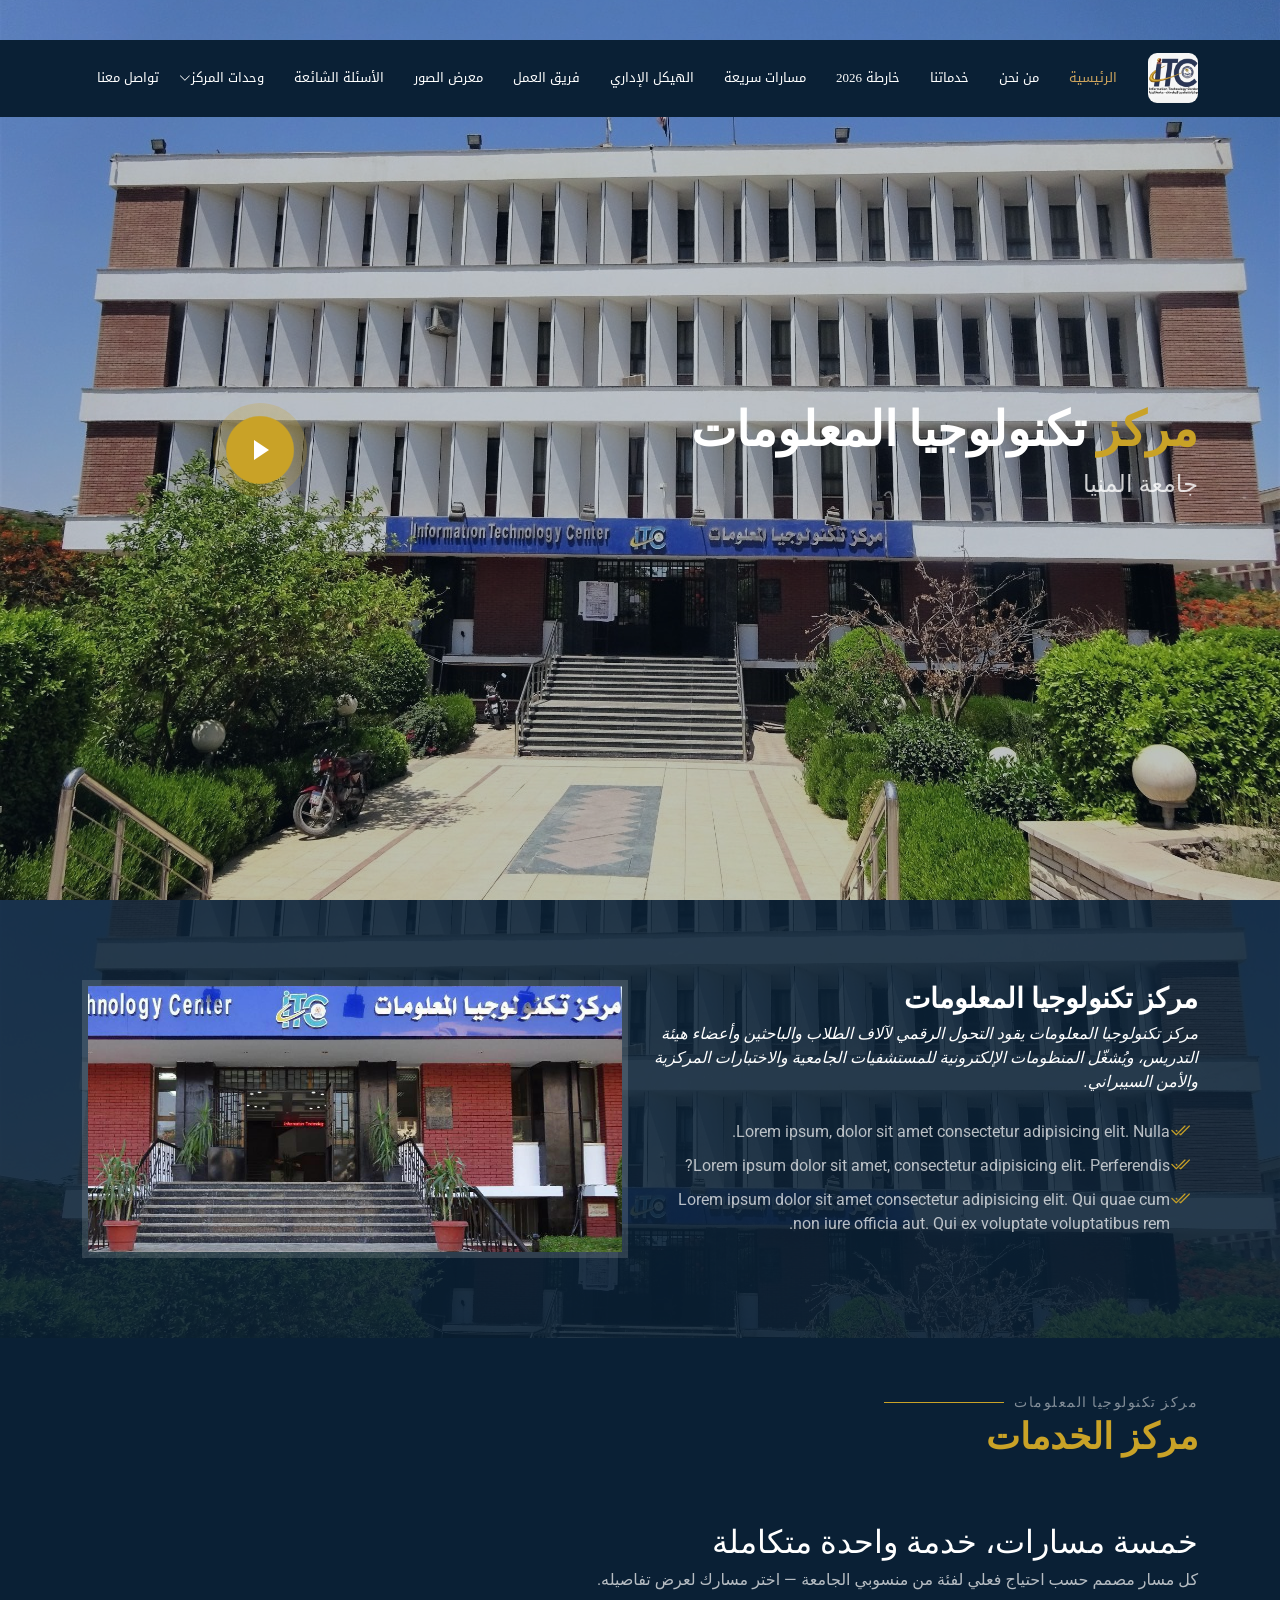
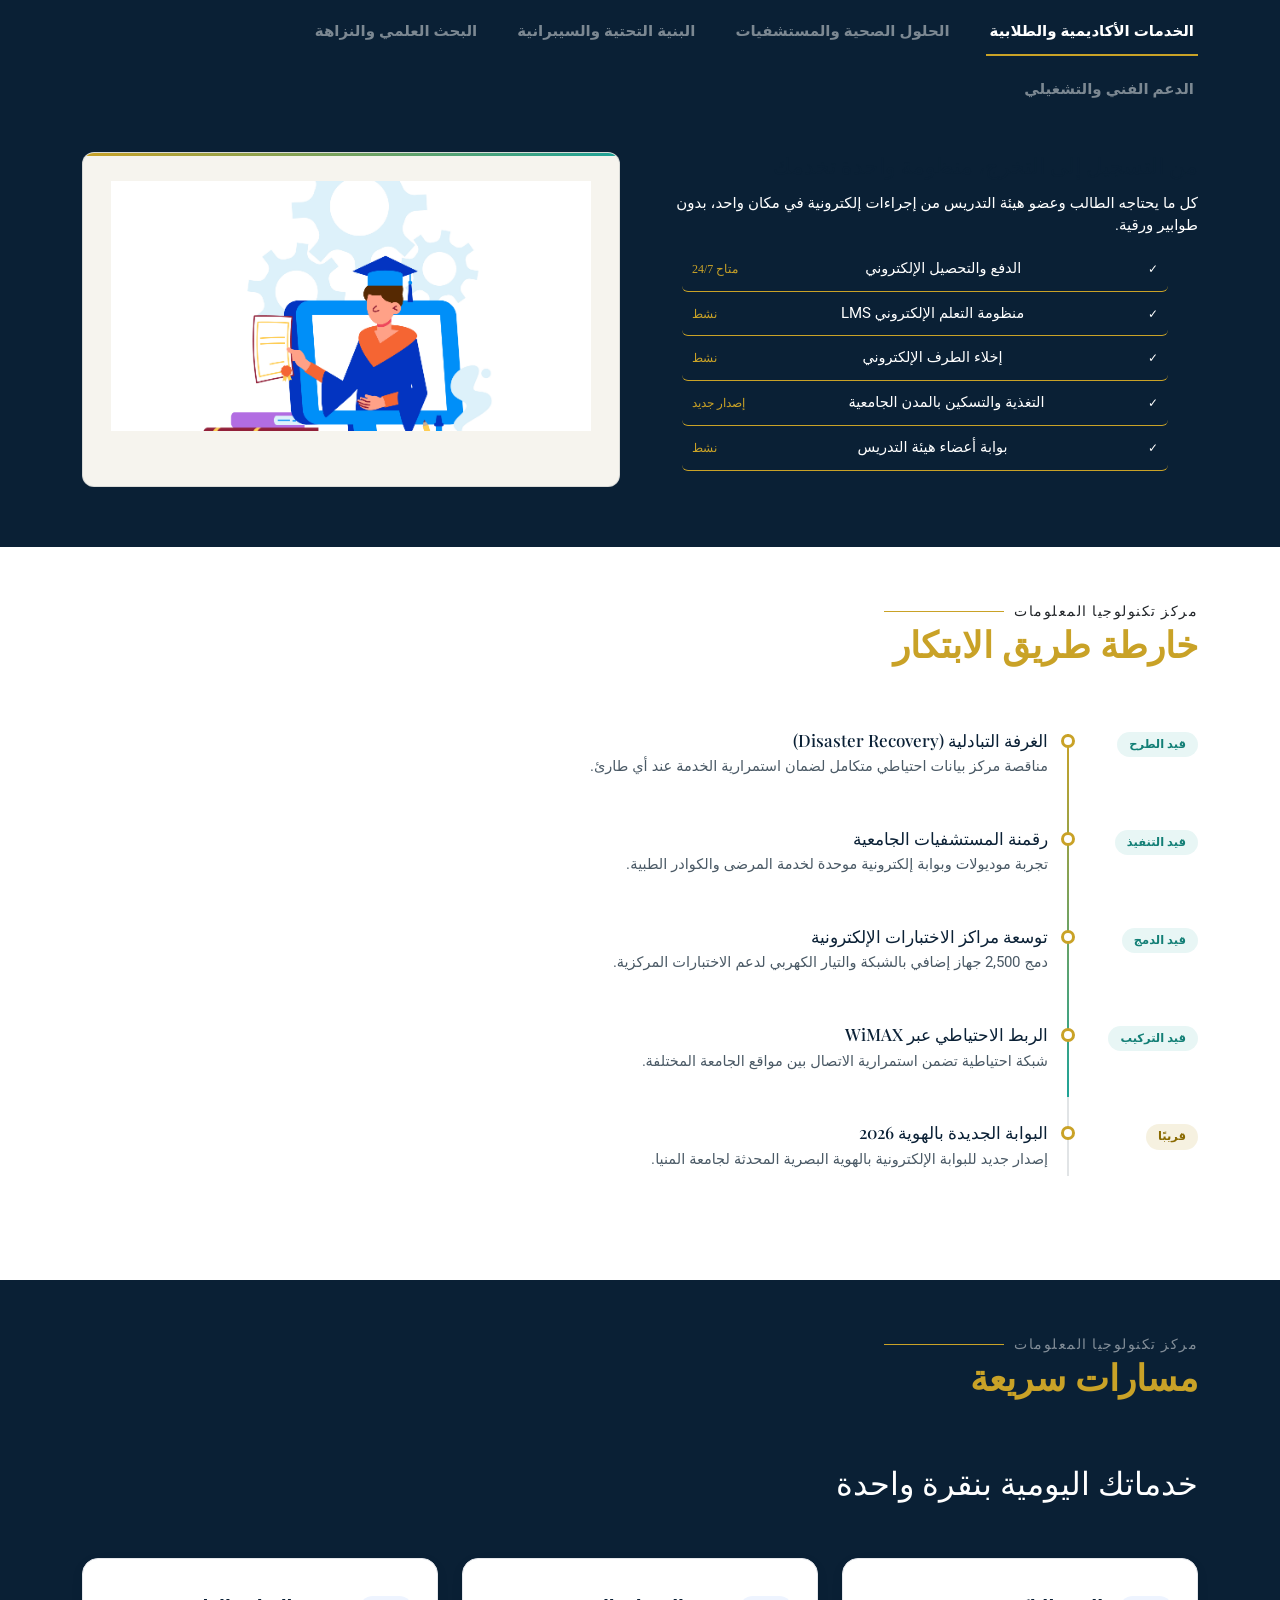
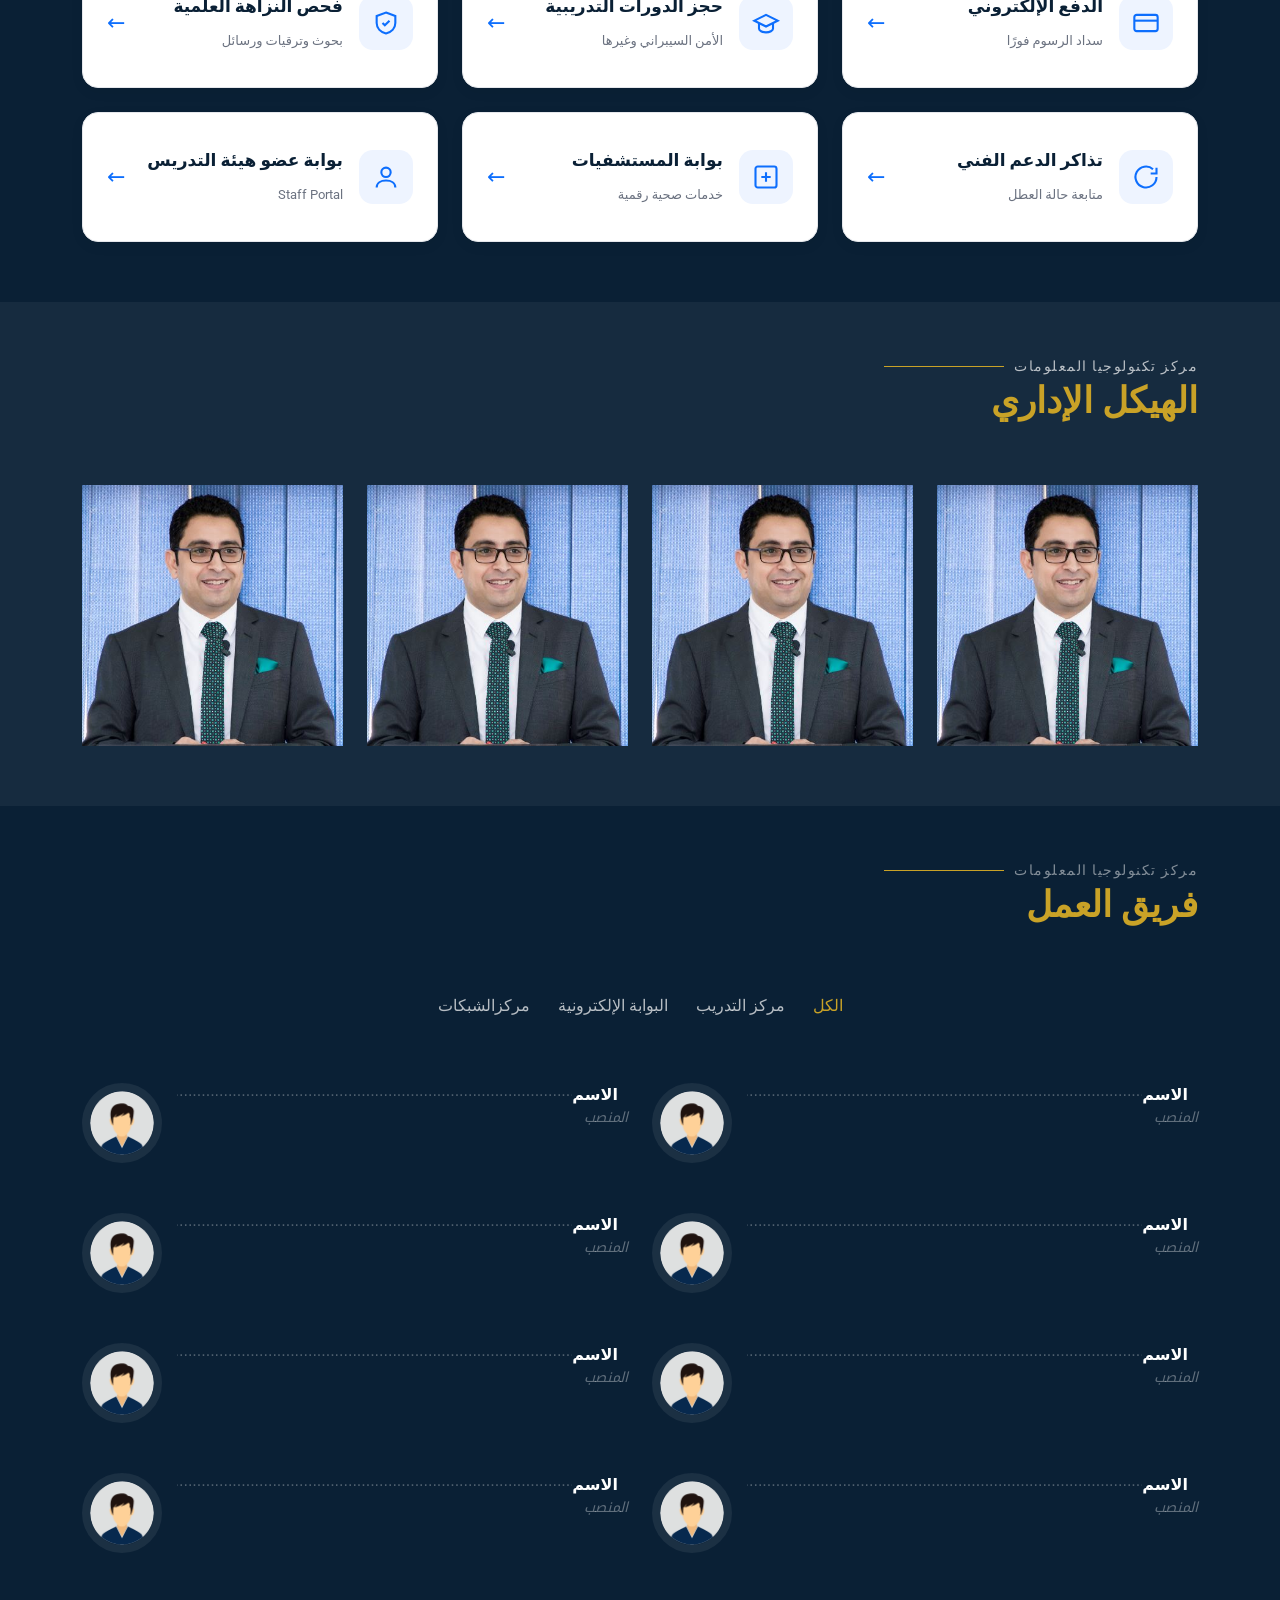
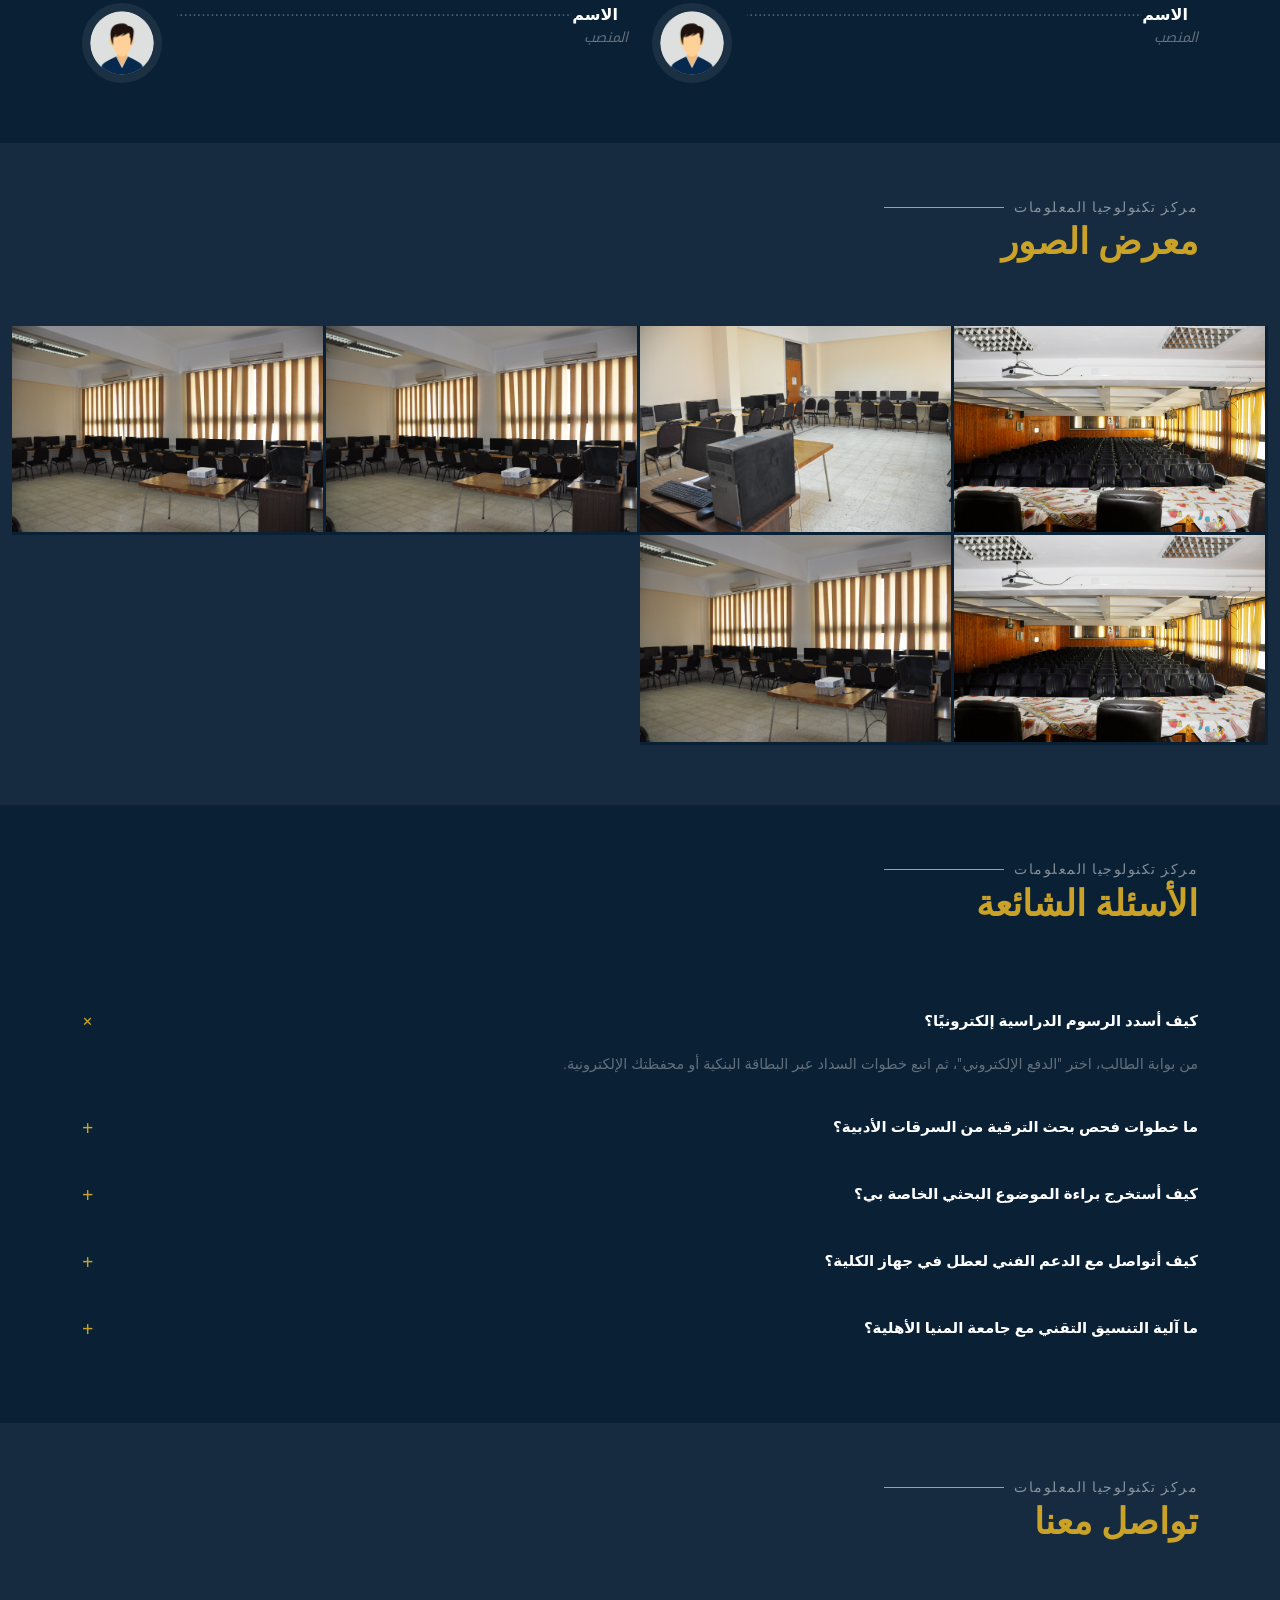
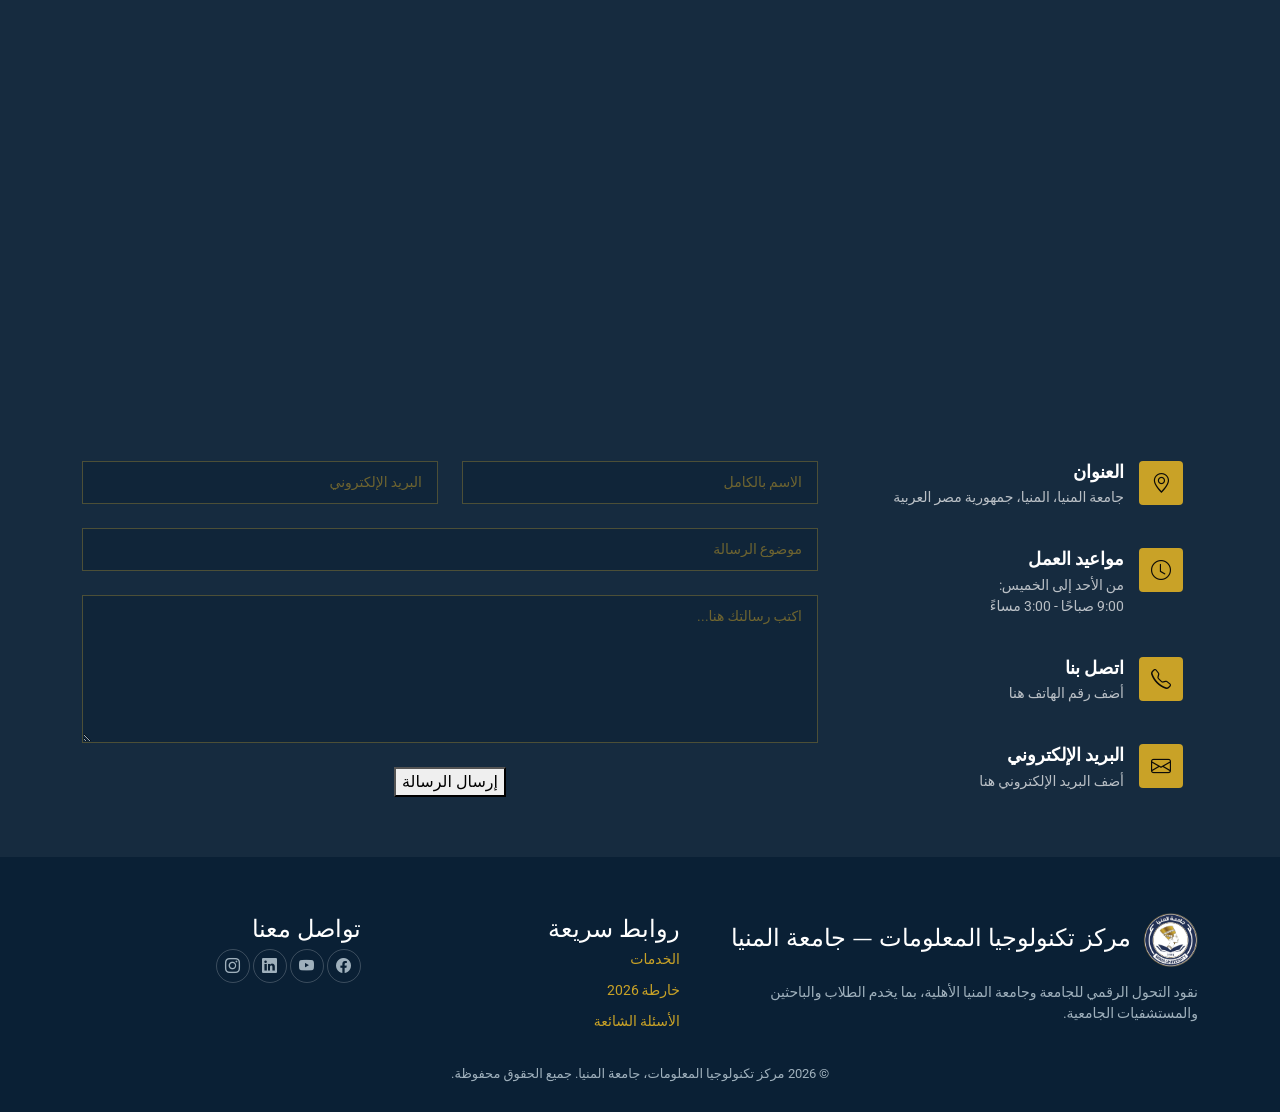
==== commit bf2704de: "Fix form" ====
--- a/index.html
+++ b/index.html
@@ -9,8 +9,7 @@
   <meta name="keywords" content="">
 
   <!-- Favicons --> 
-  <link href="assets/img/favicon.png" rel="icon">
-  <link href="assets/img/apple-touch-icon.png" rel="apple-touch-icon">
+  <!-- <link href="assets/img/favicon.png" rel="icon"> -->
 
   <!-- Fonts -->
   <link href="https://fonts.googleapis.com" rel="preconnect">
@@ -761,7 +760,7 @@
     <!-- نموذج التواصل -->
     <div class="col-lg-8">
 
-      <form action="forms/contact.php" method="post"
+      <form action="" method="post"
             class="php-email-form"
             data-aos="fade-up" data-aos-delay="200">
 
@@ -794,7 +793,7 @@
               تم إرسال رسالتك بنجاح، شكرًا لتواصلك معنا!
             </div>
 
-            <button type="submit">إرسال الرسالة</button>
+            <button>إرسال الرسالة</button>
           </div>
 
         </div>
